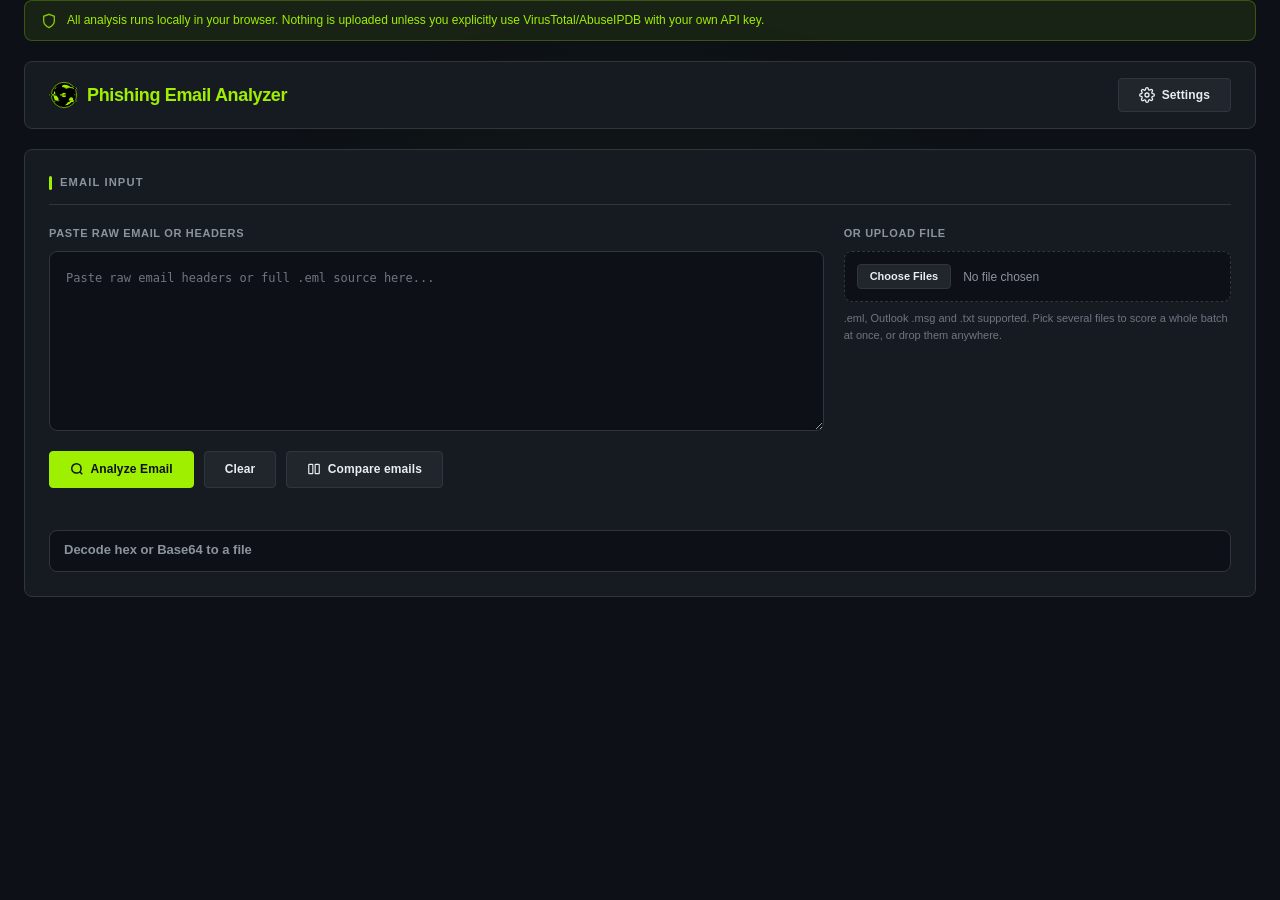
==== index.html @ cdaea2c3 "Export STIX 2.1 bundles and MISP events Co-Authored-By: Claude Opus 5.5 <noreply@anthropic.com>" ====
<!doctype html>
<!-- BOoDe -->
<html lang="en">
  <head>
    <meta charset="UTF-8" />
    <meta name="viewport" content="width=device-width, initial-scale=1.0" />
    <meta name="author" content="BOoDe" />
    <title>Phishing Email Analyzer</title>
    <!-- PNG first for browsers without SVG favicon support; SVG wins where supported. -->
    <link rel="icon" href="favicon-32.png" sizes="32x32" type="image/png" />
    <link rel="icon" href="favicon.svg" type="image/svg+xml" />
    <link rel="apple-touch-icon" href="apple-touch-icon.png" />
    <!-- Nothing loads from a third party: the fonts ship with the app, and the
         policy below bans remote script, frames, objects and form posts, so an
         escaping mistake anywhere in the app cannot become code execution.
         connect-src stays open because lookups go to whatever relay the user
         configured; every other fetch target is same-origin. -->
    <meta
      http-equiv="Content-Security-Policy"
      content="default-src 'self'; script-src 'self'; style-src 'self' 'unsafe-inline'; img-src 'self' data:; font-src 'self'; connect-src *; frame-src 'self'; object-src 'none'; base-uri 'none'; form-action 'none'"
    />
    <link rel="stylesheet" href="styles/fonts.css" />
    <link rel="stylesheet" href="styles/main.css" />
  </head>
  <body>
    <div class="app-container">
      <!-- Trust Banner -->
      <div class="trust-banner">
        <svg
          width="16"
          height="16"
          viewBox="0 0 24 24"
          fill="none"
          stroke="currentColor"
          stroke-width="2"
        >
          <path d="M12 22s8-4 8-10V5l-8-3-8 3v7c0 6 8 10 8 10z" />
        </svg>
        <span
          >All analysis runs locally in your browser. Nothing is uploaded unless
          you explicitly use VirusTotal/AbuseIPDB with your own API key.</span
        >
      </div>

      <!-- Header -->
      <header class="app-header">
        <h1><svg class="app-logo" viewBox="-5 -5 110 110" width="30" height="30" aria-hidden="true">
            <!-- favicon.svg inlined so the logo follows the theme colour -->
            <defs>
              <g id="logo-eye">
                <circle cx="50" cy="50" r="48" fill="#000"/>
                <circle cx="50" cy="50" r="46.5" fill="none" stroke="currentColor" stroke-width="2.5"/>
                <g id="logo-t" fill="currentColor">
                  <path d="M50 12A38 38 0 0 1 81 28Q69 22 50 26Z"/>
                  <circle cx="50" cy="19" r="7"/>
                </g>
                <use href="#logo-t" transform="rotate(120 50 50)"/>
                <use href="#logo-t" transform="rotate(240 50 50)"/>
                <circle cx="50" cy="50" r="8" fill="currentColor"/>
              </g>
              <clipPath id="logo-s1"><rect x="-10" y="22" width="120" height="7"/></clipPath>
              <clipPath id="logo-s2"><rect x="-10" y="47" width="120" height="5"/></clipPath>
              <clipPath id="logo-s3"><rect x="-10" y="70" width="120" height="6"/></clipPath>
            </defs>
            <use href="#logo-eye"/>
            <g clip-path="url(#logo-s1)"><use href="#logo-eye" x="7"/></g>
            <g clip-path="url(#logo-s2)"><use href="#logo-eye" x="-6"/></g>
            <g clip-path="url(#logo-s3)"><use href="#logo-eye" x="5"/></g>
          </svg>Phishing Email Analyzer</h1>
        <button id="settings-btn" class="btn btn-secondary" title="Settings" aria-label="Settings">
          <svg
            width="16"
            height="16"
            viewBox="0 0 24 24"
            fill="none"
            stroke="currentColor"
            stroke-width="2"
          >
            <circle cx="12" cy="12" r="3" />
            <path
              d="M19.4 15a1.65 1.65 0 0 0 .33 1.82l.06.06a2 2 0 0 1 0 2.83 2 2 0 0 1-2.83 0l-.06-.06a1.65 1.65 0 0 0-1.82-.33 1.65 1.65 0 0 0-1 1.51V21a2 2 0 0 1-2 2 2 2 0 0 1-2-2v-.09A1.65 1.65 0 0 0 9 19.4a1.65 1.65 0 0 0-1.82.33l-.06.06a2 2 0 0 1-2.83 0 2 2 0 0 1 0-2.83l.06-.06a1.65 1.65 0 0 0 .33-1.82 1.65 1.65 0 0 0-1.51-1H3a2 2 0 0 1-2-2 2 2 0 0 1 2-2h.09A1.65 1.65 0 0 0 4.6 9a1.65 1.65 0 0 0-.33-1.82l-.06-.06a2 2 0 0 1 0-2.83 2 2 0 0 1 2.83 0l.06.06a1.65 1.65 0 0 0 1.82.33H9a1.65 1.65 0 0 0 1-1.51V3a2 2 0 0 1 2-2 2 2 0 0 1 2 2v.09a1.65 1.65 0 0 0 1 1.51 1.65 1.65 0 0 0 1.82-.33l.06-.06a2 2 0 0 1 2.83 0 2 2 0 0 1 0 2.83l-.06.06a1.65 1.65 0 0 0-.33 1.82V9a1.65 1.65 0 0 0 1.51 1H21a2 2 0 0 1 2 2 2 2 0 0 1-2 2h-.09a1.65 1.65 0 0 0-1.51 1z"
            />
          </svg>
          <span class="btn-label">Settings</span>
        </button>
      </header>

      <!-- Input Section -->
      <section id="input-section" class="panel">
        <h2>Email Input</h2>
        <div class="input-methods">
          <div class="input-method">
            <label for="email-input">Paste raw email or headers</label>
            <textarea
              id="email-input"
              placeholder="Paste raw email headers or full .eml source here..."
            ></textarea>
          </div>
          <div class="input-method">
            <label for="file-upload">Or upload file</label>
            <input type="file" id="file-upload" accept=".eml,.txt,.msg" multiple />
            <small class="file-hint"
              >.eml, Outlook .msg and .txt supported. Pick several files to
              score a whole batch at once, or drop them anywhere.</small
            >
          </div>
        </div>
        <div class="input-actions">
          <button id="analyze-btn" class="btn btn-primary">
            <svg width="14" height="14" viewBox="0 0 24 24" fill="none" stroke="currentColor" stroke-width="2.5">
              <circle cx="11" cy="11" r="8"/><line x1="21" y1="21" x2="16.65" y2="16.65"/>
            </svg>
            Analyze Email
          </button>
          <button id="clear-btn" class="btn btn-secondary">Clear</button>
          <a class="btn btn-secondary btn-compare" href="compare.html" title="Put several messages side by side and see what they share">
            <svg width="14" height="14" viewBox="0 0 24 24" fill="none" stroke="currentColor" stroke-width="2" aria-hidden="true">
              <rect x="3" y="4" width="7" height="16" rx="1" /><rect x="14" y="4" width="7" height="16" rx="1" />
            </svg>
            Compare emails
          </a>
        </div>
        <div id="input-status" class="status-message"></div>

        <!-- CyberChef-style: hex or Base64 back into a file. Folded away so the
             main flow stays clean. -->
        <details class="decode-file">
          <summary>Decode hex or Base64 to a file</summary>
          <div class="decode-file-body">
            <label for="decode-input">Paste hex (<code>4d 5a 90 00</code>, <code>0x4d,0x5a</code>, <code>\x4d\x5a</code>, a hexdump) or Base64 (with or without line breaks, base64url, <code>data:</code> URIs)</label>
            <textarea id="decode-input" spellcheck="false" placeholder="4d 5a 90 00 03 00 00 00 …   or   TVqQAAMAAAAEAAAA…"></textarea>
            <div class="decode-file-row">
              <label>Read as
                <select id="decode-mode">
                  <option value="auto">Auto-detect</option>
                  <option value="hex">Hex</option>
                  <option value="base64">Base64</option>
                </select>
              </label>
              <label>File name
                <input type="text" id="decode-name" placeholder="decoded.bin" />
              </label>
              <button class="btn btn-primary" type="button" data-act="decode-file">Decode</button>
            </div>
            <div id="decode-output"></div>
          </div>
        </details>
      </section>

      <!-- Export: sits directly above the results it exports -->
      <section id="export-section" class="export-bar hidden" aria-label="Export report">
        <div class="export-info">
          <svg width="18" height="18" viewBox="0 0 24 24" fill="none" stroke="currentColor" stroke-width="2" aria-hidden="true"><path d="M21 15v4a2 2 0 0 1-2 2H5a2 2 0 0 1-2-2v-4"/><polyline points="7 10 12 15 17 10"/><line x1="12" y1="15" x2="12" y2="3"/></svg>
          <div>
            <div class="export-title">Export IOC report</div>
            <div class="export-subtitle">Reports defanged · STIX/MISP carry live values for import · generated locally</div>
          </div>
        </div>
        <div class="export-controls">
          <fieldset class="export-formats">
            <legend class="visually-hidden">Formats</legend>
            <label class="export-chip"><input type="checkbox" id="export-html" checked /><span>HTML report</span><small>.html</small></label>
            <label class="export-chip"><input type="checkbox" id="export-csv" checked /><span>CSV</span><small>.csv</small></label>
            <label class="export-chip"><input type="checkbox" id="export-json" /><span>JSON</span><small>.json</small></label>
            <label class="export-chip" title="STIX 2.1 bundle for threat-intel platforms — live (not defanged) values"><input type="checkbox" id="export-stix" /><span>STIX 2.1</span><small>.json</small></label>
            <label class="export-chip" title="MISP event for import — live (not defanged) values, unpublished, your organisation only"><input type="checkbox" id="export-misp" /><span>MISP</span><small>.json</small></label>
          </fieldset>
          <label class="export-raw" title="Adds an indicator_raw column with the original, live values — for importing into tooling"><input type="checkbox" id="export-raw" /> Raw values column in CSV</label>
          <div class="export-actions">
            <button class="btn btn-secondary" type="button" data-act="copy-iocs" data-raw="0">Copy IOCs</button>
            <button class="btn btn-secondary" type="button" data-act="copy-iocs" data-raw="1" title="Live values, for tooling">Copy raw</button>
            <button id="export-download" class="btn btn-primary" type="button">Download</button>
          </div>
        </div>
        <div id="export-status" class="export-status" role="status" aria-live="polite"></div>
      </section>

      <!-- Batch results: shown when several files are analyzed at once -->
      <section id="batch-section" class="panel hidden">
        <h2>Batch results <a class="panel-link" href="compare.html">compare these side by side →</a></h2>
        <div id="batch-content"></div>
      </section>

      <!-- Quick Summary -->
      <section id="summary-section" class="panel hidden">
        <h2>Quick Summary</h2>
        <div id="summary-content"></div>
      </section>

      <!-- Verdict -->
      <section id="verdict-section" class="panel hidden">
        <h2>Analysis Result</h2>
        <div id="verdict-content"></div>
      </section>

      <!-- Authentication -->
      <section id="auth-section" class="panel hidden">
        <h2>Email Authentication</h2>
        <div id="auth-content"></div>
      </section>

      <!-- IOCs -->
      <section id="ioc-section" class="panel hidden">
        <h2>Indicators of Compromise</h2>
        <div id="ioc-content"></div>
      </section>

      <!-- Body & Language -->
      <section id="body-section" class="panel hidden">
        <h2>Body &amp; Language Analysis</h2>
        <div id="body-content"></div>
      </section>

      <!-- Headers -->
      <section id="headers-section" class="panel hidden">
        <h2>Email Headers</h2>
        <div id="headers-content"></div>
      </section>

      <!-- Settings Modal -->
      <div id="settings-modal" class="modal hidden">
        <div class="modal-content">
          <div class="modal-header">
            <h2>Settings</h2>
            <button id="close-settings" class="btn-close">&times;</button>
          </div>
          <div class="modal-body">
            <p class="settings-note">
              API keys are stored in this browser only. They are sent only to
              VirusTotal/AbuseIPDB when you click a lookup button.
            </p>

            <!-- Filled in by main.js: states plainly whether lookups can work
                 from wherever this page is currently being served. -->
            <div id="api-availability" class="api-notice"></div>

            <div class="setting-field">
              <label for="virustotal-key">VirusTotal API Key</label>
              <input
                type="password"
                id="virustotal-key"
                placeholder="Enter your VirusTotal API key"
              />
              <small>Used for URL, domain, IP, and file hash lookups</small>
            </div>

            <div class="setting-field">
              <label for="abuseipdb-key">AbuseIPDB API Key</label>
              <input
                type="password"
                id="abuseipdb-key"
                placeholder="Enter your AbuseIPDB API key"
              />
              <small>Used for IP address reputation lookups</small>
            </div>

            <div class="setting-field">
              <label class="setting-check">
                <input type="checkbox" id="remember-keys" checked />
                <span>Remember my keys in this browser</span>
              </label>
              <small>
                Unchecked, the keys stay in memory only and are gone when you
                close the tab — nothing is written to this browser's storage.
              </small>
            </div>

            <div class="setting-field" id="proxy-field">
              <label for="cors-proxy-url">CORS Proxy URL (optional)</label>
              <input
                type="text"
                id="cors-proxy-url"
                placeholder="https://your-worker.workers.dev?url="
              />
              <small>
                Required for GitHub Pages deployments. See
                <a href="https://github.com/boode-hub/Phishing-Analyzer/blob/master/cors-worker.js" target="_blank">cors-worker.js</a>
                for setup.
              </small>
            </div>

            <div class="setting-field">
              <label for="own-domains">Your organization's domains <span class="optional">(optional)</span></label>
              <textarea id="own-domains" rows="3" spellcheck="false" placeholder="yourcompany.com&#10;yourcompany.co.uk"></textarea>
              <small>
                One per line or comma-separated, as many as you need. Lookalikes of
                these (yourc0mpany.com, yourcompany-payroll.com, yourcompany.co) are
                then flagged like a brand impersonation. Leave empty to turn it off.
                Stored in this browser only.
              </small>
            </div>

            <div class="setting-field">
              <label for="accent-color">Theme colour</label>
              <div class="theme-row">
                <input type="color" id="accent-color" value="#9fef00" />
                <code id="accent-value">#9fef00</code>
                <button id="reset-accent" class="btn btn-secondary" type="button">Reset</button>
              </div>
              <small>Changes the green accent only. Applied instantly and saved in this browser.</small>
            </div>

            <div class="setting-actions">
              <button id="save-settings" class="btn btn-primary">
                Save Settings
              </button>
              <button id="clear-keys" class="btn btn-danger">
                Clear Saved Keys
              </button>
            </div>
          </div>
        </div>
      </div>
    </div>

    <script type="module" src="scripts/main.js"></script>
  </body>
</html>
---- styles/main.css ----
/* ============================================
   Phishing Email Analyzer — HackTheBox Theme
   ============================================ */

/* ===== DESIGN TOKENS ===== */
:root {
  /* Backgrounds — HTB layered system */
  --bg-deep: #0d1117;
  --bg-base: #161b22;
  --bg-elevated: #21262d;
  --bg-surface: #30363d;
  --bg-overlay: rgba(13, 17, 23, 0.85);

  /* Accent — HTB brand green */
  --accent: #9fef00;
  --accent-hover: #b3ff33;
  --accent-dim: #6b9e00;
  --accent-bg: rgba(159, 239, 0, 0.08);
  --accent-border: rgba(159, 239, 0, 0.25);
  --accent-glow: rgba(159, 239, 0, 0.15);

  /* Semantic colors */
  --green: #9fef00;
  --green-bg: rgba(159, 239, 0, 0.08);
  --green-border: rgba(159, 239, 0, 0.25);
  --red: #ff7b72;
  --red-bg: rgba(255, 123, 114, 0.08);
  --red-border: rgba(255, 123, 114, 0.25);
  --yellow: #d29922;
  --yellow-bg: rgba(210, 153, 34, 0.08);
  --yellow-border: rgba(210, 153, 34, 0.25);
  --blue: #58a6ff;
  --blue-bg: rgba(88, 166, 255, 0.08);
  --blue-border: rgba(88, 166, 255, 0.25);
  --purple: #bc8cff;
  --purple-bg: rgba(188, 140, 255, 0.08);
  --purple-border: rgba(188, 140, 255, 0.25);

  /* Text */
  --text: #e6edf3;
  --text-secondary: #8b949e;
  --text-muted: #6e7681;

  /* Borders */
  --border: #30363d;
  --border-light: #21262d;
  --border-hover: #9fef00;

  /* Spacing */
  --radius-sm: 4px;
  --radius-md: 6px;
  --radius-lg: 8px;
  --radius-xl: 12px;
  --radius-full: 9999px;

  /* Transitions */
  --transition: 0.15s ease-in-out;
  --transition-slow: 0.25s ease-in-out;
}

/* ===== RESET ===== */
*,
*::before,
*::after {
  box-sizing: border-box;
  margin: 0;
  padding: 0;
}

html {
  scroll-behavior: smooth;
  -webkit-font-smoothing: antialiased;
  -moz-osx-font-smoothing: grayscale;
}

body {
  font-family: "Inter", -apple-system, BlinkMacSystemFont, "Segoe UI", sans-serif;
  font-size: 13px;
  line-height: 1.6;
  color: var(--text);
  background: var(--bg-deep);
  min-height: 100vh;
  overflow-x: hidden;
}

/* ===== SCROLLBAR ===== */
::-webkit-scrollbar {
  width: 6px;
  height: 6px;
}
::-webkit-scrollbar-track {
  background: var(--bg-base);
}
::-webkit-scrollbar-thumb {
  background: var(--border);
  border-radius: 3px;
}
::-webkit-scrollbar-thumb:hover {
  background: var(--text-muted);
}

/* ===== SELECTION ===== */
::selection {
  background: var(--accent-bg);
  color: var(--accent);
}

/* ===== APP CONTAINER ===== */
.app-container {
  max-width: 1280px;
  margin: 0 auto;
  padding: 0 1.5rem 3rem;
  position: relative;
}

/* Subtle radial glow at top */
.app-container::before {
  content: "";
  position: fixed;
  top: 0;
  left: 50%;
  transform: translateX(-50%);
  /* Capped to the viewport: a fixed 800px element widened the page on phones,
     where body's overflow-x:hidden does not stop the viewport scrolling. */
  width: min(800px, 100vw);
  height: 400px;
  background: radial-gradient(ellipse at center, color-mix(in srgb, var(--accent) 3%, transparent) 0%, transparent 70%);
  pointer-events: none;
  z-index: 0;
}

/* ===== TRUST BANNER ===== */
.trust-banner {
  display: flex;
  align-items: center;
  gap: 0.625rem;
  padding: 0.625rem 1rem;
  background: var(--accent-bg);
  border: 1px solid var(--accent-border);
  border-radius: var(--radius-lg);
  color: var(--accent);
  font-size: 12px;
  font-weight: 500;
  margin-bottom: 1.25rem;
  position: relative;
  z-index: 1;
}
.trust-banner svg {
  flex-shrink: 0;
  opacity: 0.8;
}

/* ===== HEADER ===== */
.app-header {
  display: flex;
  justify-content: space-between;
  align-items: center;
  padding: 1rem 1.5rem;
  background: var(--bg-base);
  border: 1px solid var(--border);
  border-radius: var(--radius-lg);
  margin-bottom: 1.25rem;
  position: relative;
  z-index: 1;
}
.app-header h1 {
  font-size: 1.125rem;
  font-weight: 700;
  color: var(--accent);
  letter-spacing: -0.02em;
  display: flex;
  align-items: center;
  gap: 0.5rem;
}
/* The logo takes the place of the old ">" prompt mark. */
.app-logo {
  color: var(--accent);
  width: 30px;
  height: 30px;
  flex-shrink: 0;
  /* One turn every 14 seconds: noticeable if you watch it, invisible if
     you are reading a verdict next to it. */
  animation: logo-spin 14s linear infinite;
}
@keyframes logo-spin {
  to {
    transform: rotate(360deg);
  }
}
/* Anyone who has asked their system for less motion gets a still mark. */
@media (prefers-reduced-motion: reduce) {
  .app-logo {
    animation: none;
  }
}

/* ===== PANELS ===== */
.panel {
  background: var(--bg-base);
  border: 1px solid var(--border);
  border-radius: var(--radius-lg);
  padding: 1.5rem;
  margin-bottom: 1rem;
  position: relative;
  z-index: 1;
  transition: border-color var(--transition);
}
.panel:hover {
  border-color: var(--border-hover);
  box-shadow: 0 0 20px var(--accent-glow);
}
.panel h2 {
  font-size: 0.7rem;
  font-weight: 600;
  text-transform: uppercase;
  letter-spacing: 0.1em;
  color: var(--text-secondary);
  margin-bottom: 1.25rem;
  padding-bottom: 0.75rem;
  border-bottom: 1px solid var(--border);
  display: flex;
  align-items: center;
  gap: 0.5rem;
}
.panel h2::before {
  content: "";
  width: 3px;
  height: 14px;
  background: var(--accent);
  border-radius: 2px;
}

/* ===== INPUT SECTION ===== */
.input-methods {
  display: grid;
  grid-template-columns: 2fr 1fr;
  gap: 1.25rem;
  margin-bottom: 1.25rem;
}
.input-method {
  display: flex;
  flex-direction: column;
}
.input-method label {
  font-weight: 600;
  margin-bottom: 0.5rem;
  color: var(--text-secondary);
  font-size: 11px;
  text-transform: uppercase;
  letter-spacing: 0.06em;
}

/* Terminal-style textarea */
textarea {
  width: 100%;
  min-height: 180px;
  padding: 1rem;
  background: var(--bg-deep);
  border: 1px solid var(--border);
  border-radius: var(--radius-lg);
  color: var(--accent);
  font-family: "JetBrains Mono", "Roboto Mono", "Fira Code", monospace;
  font-size: 12px;
  line-height: 1.7;
  resize: vertical;
  transition: all var(--transition);
  caret-color: var(--accent);
}
textarea::placeholder {
  color: var(--text-muted);
}
textarea:focus {
  outline: none;
  border-color: var(--accent);
  box-shadow: 0 0 0 3px var(--accent-glow), 0 0 20px var(--accent-glow);
}

/* File upload */
input[type="file"] {
  padding: 0.75rem;
  background: var(--bg-deep);
  border: 1px dashed var(--border);
  border-radius: var(--radius-lg);
  color: var(--text-secondary);
  width: 100%;
  font-size: 12px;
  cursor: pointer;
  transition: all var(--transition);
}
input[type="file"]:hover {
  border-color: var(--accent);
  border-style: solid;
}
input[type="file"]::file-selector-button {
  background: var(--bg-elevated);
  color: var(--text);
  border: 1px solid var(--border);
  border-radius: var(--radius-sm);
  padding: 0.35rem 0.75rem;
  font-size: 11px;
  font-weight: 600;
  cursor: pointer;
  margin-right: 0.75rem;
  transition: all var(--transition);
}
input[type="file"]::file-selector-button:hover {
  background: var(--border);
}
.file-hint {
  color: var(--text-muted);
  font-size: 11px;
  margin-top: 0.5rem;
}

/* Input actions */
.input-actions {
  display: flex;
  gap: 0.625rem;
  margin-bottom: 0.5rem;
}

/* ===== BUTTONS ===== */
.btn {
  padding: 0.5rem 1.25rem;
  border-radius: var(--radius-sm);
  font-size: 12px;
  font-weight: 600;
  cursor: pointer;
  border: 1px solid transparent;
  transition: all var(--transition);
  display: inline-flex;
  align-items: center;
  gap: 0.4rem;
  font-family: "Inter", sans-serif;
  letter-spacing: 0.01em;
}
.btn-primary {
  background: var(--accent);
  color: var(--accent-contrast, #0d1117);
  border-color: var(--accent);
}
.btn-primary:hover {
  background: var(--accent-hover);
  border-color: var(--accent-hover);
  box-shadow: 0 0 15px var(--accent-glow);
}
.btn-primary:active {
  transform: scale(0.98);
}
.btn-secondary {
  background: var(--bg-elevated);
  color: var(--text);
  border-color: var(--border);
}
.btn-secondary:hover {
  background: var(--bg-surface);
  border-color: var(--text-muted);
}
.btn-danger {
  background: var(--red-bg);
  color: var(--red);
  border-color: var(--red-border);
}
.btn-danger:hover {
  background: rgba(255, 123, 114, 0.15);
  border-color: var(--red);
}
.btn-sm {
  padding: 0.25rem 0.625rem;
  font-size: 11px;
  background: var(--bg-elevated);
  border: 1px solid var(--border);
  color: var(--text-secondary);
  border-radius: var(--radius-sm);
  cursor: pointer;
  transition: all var(--transition);
  font-family: "Inter", sans-serif;
}
.btn-sm:hover {
  background: var(--bg-surface);
  color: var(--text);
  border-color: var(--text-muted);
}
.btn-close {
  background: none;
  border: none;
  font-size: 1.5rem;
  color: var(--text-muted);
  cursor: pointer;
  transition: color var(--transition);
  line-height: 1;
}
.btn-close:hover {
  color: var(--text);
}

/* ===== STATUS MESSAGES ===== */
.status-message {
  padding: 0.5rem 0.875rem;
  border-radius: var(--radius-md);
  font-size: 12px;
  font-weight: 500;
  margin-top: 0.5rem;
  border: 1px solid transparent;
}
.status-message.error {
  background: var(--red-bg);
  color: var(--red);
  border-color: var(--red-border);
}
.status-message.success {
  background: var(--green-bg);
  color: var(--green);
  border-color: var(--green-border);
}
.status-message.info {
  background: var(--blue-bg);
  color: var(--blue);
  border-color: var(--blue-border);
}

/* ===== SUMMARY GRID ===== */
.summary-top-row {
  display: grid;
  grid-template-columns: 1fr 1fr;
  gap: 1rem;
  margin-bottom: 1rem;
}
/* Grid children default to min-width:auto, so one wide child widens its whole
   track past the viewport. */
.summary-top-row > *,
.summary-bottom-row > * {
  min-width: 0;
}

/* ===== VERDICT STRIP (top of summary) ===== */
.summary-verdict {
  border: 1px solid var(--border);
  border-left-width: 4px;
  border-radius: var(--radius-lg);
  padding: 0.875rem 1.25rem;
  margin-bottom: 1rem;
  display: grid;
  grid-template-columns: auto 1fr;
  gap: 0.25rem 1.5rem;
  align-items: center;
}
.summary-verdict.tier-high { background: var(--red-bg); border-color: var(--red-border); border-left-color: var(--red); }
.summary-verdict.tier-medium { background: var(--yellow-bg); border-color: var(--yellow-border); border-left-color: var(--yellow); }
.summary-verdict.tier-low { background: var(--green-bg); border-color: var(--green-border); border-left-color: var(--green); }
.summary-verdict-main {
  display: flex;
  flex-direction: column;
  line-height: 1.15;
}
.summary-verdict-tier {
  font-size: 1.35rem;
  font-weight: 800;
  letter-spacing: -0.02em;
}
.tier-high .summary-verdict-tier { color: var(--red); }
.tier-medium .summary-verdict-tier { color: var(--yellow); }
.tier-low .summary-verdict-tier { color: var(--green); }
.summary-verdict-score {
  font-family: "JetBrains Mono", monospace;
  font-size: 12px;
  color: var(--text-secondary);
}
.summary-verdict-reasons {
  list-style: none;
  font-size: 12px;
  color: var(--text);
}
.summary-verdict-reasons li::before {
  content: "›";
  color: var(--text-muted);
  margin-right: 0.5rem;
}
.summary-caveat,
.verdict-caveat {
  grid-column: 1 / -1;
  font-size: 12px;
  color: var(--yellow);
  margin-top: 0.375rem;
}
.verdict-caveat {
  max-width: 640px;
  margin: 0.5rem auto 0;
}
.summary-bottom-row {
  display: grid;
  grid-template-columns: repeat(3, 1fr);
  gap: 1rem;
}

/* Auth card in summary */
.summary-auth-card {
  background: var(--bg-elevated);
  border: 1px solid var(--border);
  border-radius: var(--radius-lg);
  padding: 1rem 1.25rem;
  transition: all var(--transition);
}
.summary-auth-card:hover {
  border-color: var(--accent-border);
}
.auth-card-header {
  display: flex;
  align-items: center;
  gap: 0.5rem;
  margin-bottom: 0.75rem;
  color: var(--text-secondary);
  font-size: 0.7rem;
  font-weight: 600;
  text-transform: uppercase;
  letter-spacing: 0.08em;
}
.auth-card-header svg {
  color: var(--accent);
  opacity: 0.7;
}

/* Auth badge pills */
.auth-badges-row {
  display: flex;
  gap: 0.5rem;
  flex-wrap: wrap;
}
.auth-badge-pill {
  display: inline-flex;
  align-items: center;
  gap: 0.3rem;
  padding: 0.35rem 0.75rem;
  border-radius: var(--radius-full, 20px);
  font-size: 11px;
  font-weight: 700;
  font-family: "JetBrains Mono", monospace;
  letter-spacing: 0.03em;
  text-transform: uppercase;
  border: 1px solid transparent;
}
.auth-badge-pill.pass {
  background: var(--green-bg);
  color: var(--green);
  border-color: var(--green-border);
}
.auth-badge-pill.fail {
  background: var(--red-bg);
  color: var(--red);
  border-color: var(--red-border);
}
.auth-badge-pill.softfail {
  background: var(--yellow-bg);
  color: var(--yellow);
  border-color: var(--yellow-border);
}
.auth-badge-pill.none {
  background: var(--blue-bg);
  color: var(--blue);
  border-color: var(--blue-border);
}
.auth-badge-pill.unknown {
  background: var(--bg-surface);
  color: var(--text-muted);
  border-color: var(--border);
}

/* IOC count card in summary */
.summary-ioc-card {
  background: var(--bg-elevated);
  border: 1px solid var(--border);
  border-radius: var(--radius-lg);
  padding: 1rem 1.25rem;
  transition: all var(--transition);
}
.summary-ioc-card:hover {
  border-color: var(--accent-border);
}
.ioc-card-header {
  display: flex;
  align-items: center;
  gap: 0.5rem;
  margin-bottom: 0.75rem;
  color: var(--text-secondary);
  font-size: 0.7rem;
  font-weight: 600;
  text-transform: uppercase;
  letter-spacing: 0.08em;
}
.ioc-card-header svg {
  color: var(--accent);
  opacity: 0.7;
}
/* Counters share the row evenly instead of wrapping onto a second line, which
   made this card twice the height of the Authentication card beside it. */
.ioc-count-grid {
  display: flex;
  gap: 0.5rem;
}
.ioc-count-item {
  flex: 1 1 0;
  min-width: 0;
  display: flex;
  flex-direction: column;
  align-items: center;
  padding: 0.5rem 0.25rem;
  background: var(--bg-surface);
  border-radius: var(--radius-md);
  border: 1px solid var(--border);
}
.ioc-count-item.high {
  border-color: var(--red-border);
  background: var(--red-bg);
}
.ioc-count-num {
  font-size: 1.25rem;
  font-weight: 800;
  font-family: "JetBrains Mono", monospace;
  color: var(--text);
  line-height: 1;
}
.ioc-count-item.high .ioc-count-num {
  color: var(--red);
}
.ioc-count-label {
  font-size: 10px;
  color: var(--text-muted);
  text-transform: uppercase;
  letter-spacing: 0.05em;
  margin-top: 0.2rem;
}

.summary-grid {
  display: grid;
  grid-template-columns: repeat(auto-fill, minmax(280px, 1fr));
  gap: 1rem;
}
.summary-card {
  background: var(--bg-elevated);
  border: 1px solid var(--border);
  border-radius: var(--radius-lg);
  padding: 1rem;
  transition: all var(--transition);
}
.summary-card:hover {
  border-color: var(--accent-border);
}
.summary-card.risk-border-high {
  border-left: 3px solid var(--red);
}
.summary-card.risk-border-medium {
  border-left: 3px solid var(--yellow);
}
.summary-card.risk-border-low {
  border-left: 3px solid var(--green);
}
.summary-card.risk-border-neutral {
  border-left: 3px solid var(--text-muted);
}
.summary-card .card-header {
  display: flex;
  align-items: center;
  gap: 0.5rem;
  margin-bottom: 0.75rem;
  padding-bottom: 0.5rem;
  border-bottom: 1px solid var(--border);
}
.summary-card .card-header svg {
  color: var(--accent);
  opacity: 0.7;
}
.summary-card .card-header h3 {
  font-size: 0.7rem;
  font-weight: 600;
  color: var(--text-secondary);
  text-transform: uppercase;
  letter-spacing: 0.06em;
}
.summary-row {
  display: flex;
  justify-content: space-between;
  align-items: center;
  padding: 0.35rem 0;
  gap: 0.5rem;
}
.summary-row .label {
  color: var(--text-muted);
  font-size: 12px;
}
.summary-row .value {
  font-size: 12px;
  color: var(--text);
  text-align: right;
  /* Break long unbroken tokens only when they must; break-all split ordinary
     words mid-word ("Differs from From d/omain"). */
  overflow-wrap: anywhere;
  min-width: 0;
}
.summary-row .value.mono {
  font-family: "JetBrains Mono", "Roboto Mono", monospace;
}
.summary-row .value.verified {
  color: var(--green);
}
.summary-row .value.suspicious {
  color: var(--yellow);
}
.summary-row .value.malicious {
  color: var(--red);
  font-weight: 600;
}

/* ===== VERDICT ===== */
.verdict-box {
  padding: 2rem;
  border-radius: var(--radius-lg);
  text-align: center;
  margin-bottom: 1.25rem;
  border: 1px solid transparent;
}
.verdict-box.tier-high {
  background: var(--red-bg);
  border-color: var(--red-border);
}
.verdict-box.tier-medium {
  background: var(--yellow-bg);
  border-color: var(--yellow-border);
}
.verdict-box.tier-low {
  background: var(--green-bg);
  border-color: var(--green-border);
}
.verdict-tier {
  font-size: 1.75rem;
  font-weight: 800;
  margin-bottom: 0.5rem;
  letter-spacing: -0.02em;
}
.tier-high .verdict-tier {
  color: var(--red);
}
.tier-medium .verdict-tier {
  color: var(--yellow);
}
.tier-low .verdict-tier {
  color: var(--green);
}
.verdict-score {
  font-size: 1rem;
  color: var(--text-secondary);
  margin-bottom: 1rem;
  font-family: "JetBrains Mono", monospace;
}
/* Score breakdown: one column per category, bar above its own reasons */
.score-breakdown {
  display: grid;
  grid-template-columns: repeat(3, 1fr);
  gap: 1.25rem;
}
.score-item {
  display: flex;
  flex-direction: column;
  gap: 0.5rem;
  min-width: 0;
}
.score-head {
  display: flex;
  justify-content: space-between;
  align-items: baseline;
}
.score-reasons {
  list-style: none;
  display: flex;
  flex-direction: column;
  gap: 0.35rem;
  font-size: 12px;
  color: var(--text);
}
.score-reasons li {
  padding-left: 0.875rem;
  position: relative;
  overflow-wrap: anywhere;
}
.score-reasons li::before {
  content: "";
  position: absolute;
  left: 0;
  top: 0.55em;
  width: 5px;
  height: 5px;
  border-radius: 50%;
  background: var(--text-muted);
}
.score-reasons li.none {
  color: var(--text-muted);
}
.score-reasons li.none::before {
  display: none;
}
.score-label {
  font-size: 10px;
  color: var(--text-muted);
  text-transform: uppercase;
  letter-spacing: 0.08em;
  font-weight: 600;
}
.score-bar {
  height: 6px;
  background: var(--bg-deep);
  border-radius: 3px;
  overflow: hidden;
}
.score-fill {
  height: 100%;
  background: var(--accent);
  border-radius: 3px;
  transition: width 0.4s ease;
}
/* Coloured by severity: in this design green means "pass", so a full green
   risk bar read as reassurance. */
.score-fill.high { background: var(--red); }
.score-fill.medium { background: var(--yellow); }
.score-fill.low { background: var(--green); }
.score-value {
  font-size: 12px;
  color: var(--text-secondary);
  font-family: "JetBrains Mono", monospace;
}

/* ===== AUTHENTICATION ===== */
.auth-mechanisms {
  display: grid;
  grid-template-columns: repeat(3, 1fr);
  gap: 0.75rem;
  margin-bottom: 1.25rem;
}
.auth-mech {
  padding: 1rem;
  border-radius: var(--radius-lg);
  border: 1px solid var(--border);
  background: var(--bg-elevated);
  transition: all var(--transition);
}
.auth-mech:hover {
  border-color: var(--accent-border);
}
.auth-mech.pass {
  border-left: 3px solid var(--green);
}
.auth-mech.fail {
  border-left: 3px solid var(--red);
}
.auth-mech.softfail {
  border-left: 3px solid var(--yellow);
}
.auth-mech.none {
  border-left: 3px solid var(--blue);
}
.auth-mech .mech-name {
  font-size: 11px;
  font-weight: 600;
  text-transform: uppercase;
  letter-spacing: 0.06em;
  color: var(--text-secondary);
  margin-bottom: 0.35rem;
}
.auth-mech .mech-status {
  font-size: 1rem;
  font-weight: 700;
  font-family: "JetBrains Mono", monospace;
}
.auth-mech.pass .mech-status {
  color: var(--green);
}
.auth-mech.fail .mech-status {
  color: var(--red);
}
.auth-mech.softfail .mech-status {
  color: var(--yellow);
}
.auth-mech.none .mech-status {
  color: var(--blue);
}
.auth-mech .mech-details {
  font-size: 11px;
  color: var(--text-muted);
  margin-top: 0.35rem;
  font-family: "JetBrains Mono", monospace;
  word-break: break-all;
}

/* Auth section headings */
.auth-section h3 {
  font-size: 0.7rem;
  font-weight: 600;
  text-transform: uppercase;
  letter-spacing: 0.08em;
  color: var(--text-secondary);
  margin-bottom: 0.75rem;
  display: flex;
  align-items: center;
  gap: 0.5rem;
}
.auth-section h3::before {
  content: "";
  width: 3px;
  height: 12px;
  background: var(--accent);
  border-radius: 2px;
}

/* Alignment table */
.alignment-table {
  width: 100%;
  border-collapse: collapse;
  font-size: 12px;
  margin-bottom: 1.25rem;
}
.alignment-table th {
  text-align: left;
  padding: 0.625rem 0.75rem;
  color: var(--text-muted);
  font-weight: 600;
  text-transform: uppercase;
  font-size: 10px;
  letter-spacing: 0.06em;
  border-bottom: 1px solid var(--border);
  background: var(--bg-elevated);
}
.alignment-table td {
  padding: 0.625rem 0.75rem;
  border-bottom: 1px solid var(--border-light);
  font-family: "JetBrains Mono", monospace;
  font-size: 11px;
}
.alignment-table tr:last-child td {
  border-bottom: none;
}
.alignment-table tr:hover td {
  background: var(--bg-elevated);
}
.alignment-table .verified {
  color: var(--green);
  font-weight: 600;
}
.alignment-table .malicious {
  color: var(--red);
  font-weight: 600;
}

/* Received chain */
.received-chain {
  display: flex;
  flex-direction: column;
  gap: 0.5rem;
}
.received-hop {
  display: flex;
  gap: 0.75rem;
  padding: 0.75rem;
  border: 1px solid var(--border);
  border-radius: var(--radius-lg);
  background: var(--bg-elevated);
  transition: all var(--transition);
}
.received-hop:hover {
  border-color: var(--accent-border);
}
.received-hop.suspicious-hop {
  border-color: var(--red-border);
  background: var(--red-bg);
}
.hop-num {
  width: 28px;
  height: 28px;
  display: flex;
  align-items: center;
  justify-content: center;
  background: var(--bg-surface);
  border-radius: 50%;
  font-size: 11px;
  font-weight: 700;
  color: var(--text-secondary);
  flex-shrink: 0;
  font-family: "JetBrains Mono", monospace;
}
.hop-details {
  flex: 1;
}
.hop-from,
.hop-by,
.hop-ip,
.hop-date {
  font-size: 12px;
  color: var(--text-secondary);
  margin-bottom: 0.15rem;
}
.hop-warning {
  margin-top: 0.25rem;
  color: var(--red);
  font-size: 11px;
  font-weight: 600;
}

/* ===== IOC SECTION ===== */
.ioc-section {
  margin-bottom: 1.5rem;
}
.ioc-section:last-child {
  margin-bottom: 0;
}
.ioc-section h3 {
  font-size: 0.7rem;
  font-weight: 600;
  color: var(--text-secondary);
  text-transform: uppercase;
  letter-spacing: 0.06em;
  margin-bottom: 0.75rem;
  display: flex;
  align-items: center;
  gap: 0.5rem;
}
.ioc-section h3::before {
  content: "";
  width: 3px;
  height: 12px;
  background: var(--accent);
  border-radius: 2px;
}

/* IOC table */
.ioc-table {
  width: 100%;
  border-collapse: collapse;
  font-size: 12px;
}
.ioc-table th {
  text-align: left;
  padding: 0.625rem 0.75rem;
  border-bottom: 1px solid var(--border);
  color: var(--text-muted);
  font-weight: 600;
  text-transform: uppercase;
  font-size: 10px;
  letter-spacing: 0.06em;
  background: var(--bg-elevated);
}
.ioc-table td {
  padding: 0.625rem 0.75rem;
  border-bottom: 1px solid var(--border-light);
  vertical-align: top;
}
.ioc-table tr:last-child td {
  border-bottom: none;
}
.ioc-table tr:hover td {
  background: var(--bg-elevated);
}
.ioc-row {
  transition: background var(--transition);
}
.ioc-row:hover {
  background: var(--bg-elevated);
}
.ioc-value-cell {
  width: 40%;
}
.ioc-risk-cell {
  width: 20%;
}

.ioc-original,
.ioc-defanged {
  display: block;
  font-family: "JetBrains Mono", monospace;
  font-size: 11px;
  word-break: break-all;
  color: var(--text);
}
.ioc-defanged.hidden {
  display: none;
}

/* Risk tags */
.risk-tag {
  display: inline-block;
  padding: 0.15rem 0.5rem;
  border-radius: var(--radius-sm);
  font-size: 10px;
  font-weight: 600;
  text-transform: uppercase;
  letter-spacing: 0.03em;
}
.risk-tag.high {
  background: var(--red-bg);
  color: var(--red);
  border: 1px solid var(--red-border);
}
.risk-tag.medium {
  background: var(--yellow-bg);
  color: var(--yellow);
  border: 1px solid var(--yellow-border);
}
.risk-tag.low {
  background: var(--green-bg);
  color: var(--green);
  border: 1px solid var(--green-border);
}

/* IOC actions */
.ioc-actions {
  display: flex;
  gap: 0.35rem;
  flex-wrap: wrap;
  align-items: center;
}
.ioc-lookup-btns {
  display: flex;
  gap: 0.35rem;
}

/* Prominent IOC lookup buttons */
.btn-ioc-lookup {
  display: inline-flex;
  align-items: center;
  gap: 0.3rem;
  padding: 0.3rem 0.625rem;
  font-size: 11px;
  font-weight: 600;
  border-radius: var(--radius-sm);
  cursor: pointer;
  transition: all var(--transition);
  font-family: "Inter", sans-serif;
  border: 1px solid transparent;
  white-space: nowrap;
}
.btn-ioc-lookup svg {
  flex-shrink: 0;
}

/* VT button — blue */
.btn-ioc-lookup.btn-vt {
  background: var(--blue-bg);
  border-color: var(--blue-border);
  color: var(--blue);
}
.btn-ioc-lookup.btn-vt:hover {
  background: rgba(88, 166, 255, 0.2);
  border-color: var(--blue);
  box-shadow: 0 0 10px rgba(88, 166, 255, 0.15);
}

/* AbuseIPDB button — purple */
.btn-ioc-lookup.btn-abuse {
  background: var(--purple-bg);
  border-color: var(--purple-border);
  color: var(--purple);
}
.btn-ioc-lookup.btn-abuse:hover {
  background: rgba(188, 140, 255, 0.2);
  border-color: var(--purple);
  box-shadow: 0 0 10px rgba(188, 140, 255, 0.15);
}

/* Disabled state */
.btn-ioc-lookup.disabled {
  opacity: 0.4;
  cursor: pointer;
}
.btn-ioc-lookup.disabled:hover {
  opacity: 0.7;
}

/* No API key saved: the button still works, it just opens the vendor's site. */
.btn-ioc-lookup.no-key {
  opacity: 0.65;
  border-style: dashed;
}
.btn-ioc-lookup.no-key:hover {
  opacity: 1;
}

/* Old button styles (kept for compatibility) */
.btn-lookup {
  padding: 0.25rem 0.625rem;
  font-size: 11px;
  background: var(--blue-bg);
  border: 1px solid var(--blue-border);
  color: var(--blue);
  border-radius: var(--radius-sm);
  cursor: pointer;
  transition: all var(--transition);
  font-family: "Inter", sans-serif;
  font-weight: 500;
}
.btn-lookup:hover {
  background: rgba(88, 166, 255, 0.15);
  border-color: var(--blue);
}
.lookup-hint {
  font-size: 10px;
  color: var(--text-muted);
  font-style: italic;
}

/* ===== BODY & LANGUAGE ===== */
.body-tabs {
  display: flex;
  gap: 0;
  margin-bottom: 1rem;
  border-bottom: 1px solid var(--border);
}
.tab-btn {
  padding: 0.5rem 1rem;
  background: none;
  border: none;
  border-bottom: 2px solid transparent;
  color: var(--text-muted);
  font-size: 12px;
  font-weight: 500;
  cursor: pointer;
  transition: all var(--transition);
  font-family: "Inter", sans-serif;
}
.tab-btn:hover {
  color: var(--text);
}
.tab-btn.active {
  color: var(--accent);
  border-bottom-color: var(--accent);
}

.tab-content.hidden {
  display: none;
}

.body-text {
  background: var(--bg-deep);
  border: 1px solid var(--border);
  border-radius: var(--radius-lg);
  padding: 1rem;
  font-family: "JetBrains Mono", monospace;
  font-size: 12px;
  line-height: 1.8;
  color: var(--text);
  white-space: pre-wrap;
  overflow-x: auto;
  max-height: 400px;
  overflow-y: auto;
}

.html-preview {
  width: 100%;
  height: 300px;
  border: 1px solid var(--border);
  border-radius: var(--radius-lg);
  background: #fff;
}

/* Language analysis */
.language-panel {
  margin-top: 1.25rem;
}
.language-panel h3 {
  font-size: 0.7rem;
  font-weight: 600;
  text-transform: uppercase;
  letter-spacing: 0.08em;
  color: var(--text-secondary);
  margin-bottom: 0.75rem;
  display: flex;
  align-items: center;
  gap: 0.5rem;
}
.language-panel h3::before {
  content: "";
  width: 3px;
  height: 12px;
  background: var(--accent);
  border-radius: 2px;
}
.lang-summary {
  color: var(--text-secondary);
  font-size: 12px;
  margin-bottom: 0.75rem;
  padding: 0.5rem 0.75rem;
  background: var(--bg-elevated);
  border-radius: var(--radius-md);
  border-left: 3px solid var(--accent);
}
.lang-categories {
  display: flex;
  flex-wrap: wrap;
  gap: 0.5rem;
  margin-bottom: 1rem;
}
.lang-category {
  padding: 0.5rem 0.75rem;
  border-radius: var(--radius-md);
  border: 1px solid var(--border);
  background: var(--bg-elevated);
  min-width: 120px;
}
.lang-category-header {
  display: flex;
  justify-content: space-between;
  align-items: center;
  margin-bottom: 0.25rem;
}
.lang-cat-name {
  font-size: 11px;
  font-weight: 600;
  text-transform: uppercase;
  color: var(--text-secondary);
}
.lang-cat-count {
  font-size: 14px;
  font-weight: 700;
  font-family: "JetBrains Mono", monospace;
  color: var(--accent);
}
.lang-cat-phrases {
  display: flex;
  flex-wrap: wrap;
  gap: 0.25rem;
}
.lang-phrase {
  font-size: 10px;
  padding: 0.15rem 0.4rem;
  background: var(--bg-surface);
  border-radius: var(--radius-sm);
  color: var(--text-muted);
  font-family: "JetBrains Mono", monospace;
}

/* Language highlights in body text */
mark.lang-highlight {
  padding: 0.1rem 0.25rem;
  border-radius: 2px;
  font-weight: 500;
}
mark.lang-highlight.urgency {
  background: var(--yellow-bg);
  color: var(--yellow);
}
mark.lang-highlight.authority {
  background: var(--red-bg);
  color: var(--red);
}
mark.lang-highlight.financial {
  background: var(--blue-bg);
  color: var(--blue);
}
mark.lang-highlight.bec {
  background: var(--purple-bg);
  color: var(--purple);
}
mark.lang-highlight.credential {
  background: var(--purple-bg);
  color: var(--purple);
}

/* Language flags in verdict */
.lang-flags-section {
  margin-top: 0.75rem;
}
.lang-flags-section h4 {
  font-size: 0.65rem;
  font-weight: 600;
  text-transform: uppercase;
  letter-spacing: 0.08em;
  color: var(--text-secondary);
  margin-bottom: 0.5rem;
}
.lang-flag {
  display: inline-flex;
  align-items: center;
  gap: 0.35rem;
  padding: 0.2rem 0.5rem;
  margin: 0.15rem;
  background: var(--bg-surface);
  border: 1px solid var(--border);
  border-radius: var(--radius-sm);
  font-size: 11px;
}
.lang-flag .flag-name {
  color: var(--text-secondary);
  text-transform: capitalize;
}
.lang-flag .flag-count {
  color: var(--accent);
  font-weight: 700;
  font-family: "JetBrains Mono", monospace;
}

/* Legacy highlight marks */
mark.highlight-urgency {
  background: var(--yellow-bg);
  color: var(--yellow);
  padding: 0.1rem 0.2rem;
  border-radius: 2px;
}
mark.highlight-authority {
  background: var(--red-bg);
  color: var(--red);
  padding: 0.1rem 0.2rem;
  border-radius: 2px;
}
mark.highlight-financial {
  background: var(--blue-bg);
  color: var(--blue);
  padding: 0.1rem 0.2rem;
  border-radius: 2px;
}
mark.highlight-bec {
  background: var(--purple-bg);
  color: var(--purple);
  padding: 0.1rem 0.2rem;
  border-radius: 2px;
}
mark.highlight-credential {
  background: var(--purple-bg);
  color: var(--purple);
  padding: 0.1rem 0.2rem;
  border-radius: 2px;
}

/* ===== HEADERS TABLE ===== */
.headers-table-wrapper {
  position: relative;
}
.headers-table {
  width: 100%;
  border-collapse: collapse;
  font-size: 12px;
}
.headers-table th {
  text-align: left;
  padding: 0.625rem 0.75rem;
  color: var(--text-muted);
  font-weight: 600;
  text-transform: uppercase;
  font-size: 10px;
  letter-spacing: 0.06em;
  border-bottom: 1px solid var(--border);
  background: var(--bg-elevated);
}
.headers-table td {
  padding: 0.625rem 0.75rem;
  border-bottom: 1px solid var(--border-light);
  vertical-align: top;
}
.headers-table tr:last-child td {
  border-bottom: none;
}
.headers-table tr:hover td {
  background: var(--bg-elevated);
}
.headers-table .header-name {
  font-family: "JetBrains Mono", monospace;
  font-size: 11px;
  color: var(--accent);
  white-space: nowrap;
  width: 180px;
  font-weight: 500;
}
.headers-table .header-value {
  font-family: "JetBrains Mono", monospace;
  font-size: 11px;
  color: var(--text);
  word-break: break-all;
}

/* ===== LOOKUP RESULTS ===== */
.lookup-result-row {
  background: var(--bg-base);
}
.lookup-result-row.hidden {
  display: none;
}
.lookup-result-cell {
  padding: 0.75rem 1rem;
  border-top: 1px solid var(--border);
}
.lookup-result-content {
  font-size: 12px;
}
.lookup-loading {
  color: var(--blue);
  font-style: italic;
  display: flex;
  align-items: center;
  gap: 0.5rem;
}
.lookup-loading::before {
  content: "";
  width: 14px;
  height: 14px;
  border: 2px solid var(--border);
  border-top-color: var(--blue);
  border-radius: 50%;
  animation: spin 0.6s linear infinite;
}
@keyframes spin {
  to { transform: rotate(360deg); }
}
.lookup-error {
  color: var(--red);
  font-weight: 500;
}
.lookup-info {
  color: var(--text-secondary);
  font-style: italic;
}
.lookup-result {
  background: var(--bg-elevated);
  border: 1px solid var(--border);
  border-radius: var(--radius-lg);
  padding: 0.875rem;
}
.lookup-header {
  display: flex;
  justify-content: space-between;
  align-items: center;
  margin-bottom: 0.5rem;
  padding-bottom: 0.5rem;
  border-bottom: 1px solid var(--border);
}
.lookup-header strong {
  color: var(--text);
  font-size: 13px;
}
.lookup-reputation {
  font-size: 10px;
  font-weight: 700;
  padding: 0.2rem 0.625rem;
  border-radius: var(--radius-sm);
  text-transform: uppercase;
  letter-spacing: 0.05em;
}
.lookup-reputation.lookup-malicious {
  background: var(--red-bg);
  color: var(--red);
  border: 1px solid var(--red-border);
}
.lookup-reputation.lookup-suspicious {
  background: var(--yellow-bg);
  color: var(--yellow);
  border: 1px solid var(--yellow-border);
}
.lookup-reputation.lookup-clean {
  background: var(--green-bg);
  color: var(--green);
  border: 1px solid var(--green-border);
}
.lookup-stats {
  display: flex;
  flex-wrap: wrap;
  gap: 0.5rem;
  margin-bottom: 0.5rem;
}
.lookup-stats .stat {
  font-size: 11px;
  padding: 0.2rem 0.5rem;
  border-radius: var(--radius-sm);
  background: var(--bg-surface);
  color: var(--text-secondary);
}
.lookup-stats .stat.malicious {
  color: var(--red);
  background: var(--red-bg);
}
.lookup-stats .stat.suspicious {
  color: var(--yellow);
  background: var(--yellow-bg);
}
.lookup-stats .stat.harmless {
  color: var(--green);
  background: var(--green-bg);
}
.lookup-stats .stat.undetected {
  color: var(--text-muted);
}
.lookup-date,
.lookup-domain,
.lookup-usage,
.lookup-rep-score,
.lookup-meta {
  font-size: 11px;
  color: var(--text-muted);
  margin-top: 0.25rem;
  display: flex;
  align-items: center;
  gap: 0.35rem;
}
.lookup-meta::before {
  content: "";
  width: 4px;
  height: 4px;
  background: var(--accent);
  border-radius: 50%;
  flex-shrink: 0;
}

/* Lookup actions row */
.lookup-actions {
  display: flex;
  gap: 0.5rem;
  margin-top: 0.75rem;
  padding-top: 0.75rem;
  border-top: 1px solid var(--border);
  align-items: center;
}

/* Header with actions */
.lookup-header-actions {
  display: flex;
  align-items: center;
  gap: 0.5rem;
}

/* Rescan button */
.btn-rescan {
  display: inline-flex;
  align-items: center;
  gap: 0.3rem;
  padding: 0.3rem 0.75rem;
  font-size: 11px;
  font-weight: 600;
  background: var(--accent-bg);
  border: 1px solid var(--accent-border);
  color: var(--accent);
  border-radius: var(--radius-sm);
  cursor: pointer;
  transition: all var(--transition);
  font-family: "Inter", sans-serif;
}
.btn-rescan:hover {
  background: var(--accent-glow);
  border-color: var(--accent);
  box-shadow: 0 0 10px var(--accent-glow);
}
.btn-rescan:disabled {
  opacity: 0.5;
  cursor: not-allowed;
}
.btn-rescan.rescan-queued {
  background: var(--blue-bg);
  border-color: var(--blue-border);
  color: var(--blue);
}
.btn-rescan.rescan-failed {
  background: var(--red-bg);
  border-color: var(--red-border);
  color: var(--red);
}

/* Open in VT web link */
.btn-vt-web {
  display: inline-flex;
  align-items: center;
  gap: 0.3rem;
  padding: 0.3rem 0.75rem;
  font-size: 11px;
  font-weight: 500;
  color: var(--text-muted);
  text-decoration: none;
  border: 1px solid var(--border);
  border-radius: var(--radius-sm);
  transition: all var(--transition);
}
.btn-vt-web:hover {
  color: var(--text);
  border-color: var(--text-muted);
}

/* ===== SETTINGS MODAL ===== */
.modal {
  position: fixed;
  top: 0;
  left: 0;
  width: 100%;
  height: 100%;
  background: rgba(0, 0, 0, 0.75);
  backdrop-filter: blur(4px);
  display: flex;
  align-items: center;
  justify-content: center;
  z-index: 1000;
}
.modal-content {
  background: var(--bg-base);
  border: 1px solid var(--border);
  border-radius: var(--radius-xl);
  max-width: 500px;
  width: 90%;
  max-height: 90vh;
  overflow-y: auto;
  box-shadow: 0 20px 60px rgba(0, 0, 0, 0.5);
}
.modal-header {
  display: flex;
  justify-content: space-between;
  align-items: center;
  padding: 1.25rem 1.5rem;
  border-bottom: 1px solid var(--border);
}
.modal-header h2 {
  margin: 0;
  font-size: 1rem;
  color: var(--text);
  font-weight: 600;
}
.modal-body {
  padding: 1.5rem;
}
.settings-note {
  padding: 0.625rem 0.875rem;
  background: var(--bg-elevated);
  border-radius: var(--radius-md);
  font-size: 12px;
  color: var(--text-muted);
  margin-bottom: 1.25rem;
  border-left: 3px solid var(--accent);
}
.setting-field {
  margin-bottom: 1.25rem;
}
.setting-field label {
  display: block;
  font-weight: 600;
  margin-bottom: 0.35rem;
  color: var(--text-secondary);
  font-size: 12px;
}
.setting-field input {
  width: 100%;
  padding: 0.5rem 0.75rem;
  background: var(--bg-deep);
  border: 1px solid var(--border);
  border-radius: var(--radius-md);
  color: var(--text);
  font-family: "JetBrains Mono", monospace;
  font-size: 12px;
  transition: all var(--transition);
}
.setting-field input:focus {
  outline: none;
  border-color: var(--accent);
  box-shadow: 0 0 0 3px var(--accent-glow);
}
.setting-check {
  display: flex;
  align-items: center;
  gap: 0.5rem;
  font-weight: 600;
  font-size: 12px;
  color: var(--text-secondary);
  cursor: pointer;
}
.setting-check input {
  width: auto;
  accent-color: var(--accent);
}
.setting-field small {
  display: block;
  margin-top: 0.35rem;
  color: var(--text-muted);
  font-size: 11px;
}
.setting-field small a {
  color: var(--accent);
  text-decoration: none;
}
.setting-field small a:hover {
  text-decoration: underline;
}
.theme-row {
  display: flex;
  align-items: center;
  gap: 0.625rem;
}
.setting-field .theme-row input[type="color"] {
  width: 44px;
  height: 36px;
  padding: 2px;
  cursor: pointer;
  flex-shrink: 0;
}
.theme-row code {
  font-family: "JetBrains Mono", monospace;
  font-size: 12px;
  color: var(--text-secondary);
  min-width: 5.5em;
}
.setting-actions {
  display: flex;
  gap: 0.625rem;
  justify-content: flex-end;
  padding-top: 0.5rem;
}

/* ===== UTILITIES ===== */
.hidden {
  display: none !important;
}

.mono {
  font-family: "JetBrains Mono", "Roboto Mono", monospace;
}

/* ===== RESPONSIVE ===== */
@media (max-width: 768px) {
  .app-container {
    padding: 0 0.75rem 2rem;
  }
  .input-methods {
    grid-template-columns: 1fr;
  }
  .score-breakdown {
    grid-template-columns: 1fr;
  }
  .auth-mechanisms {
    grid-template-columns: 1fr;
  }
  .summary-grid {
    grid-template-columns: 1fr;
  }
  .summary-top-row {
    grid-template-columns: 1fr;
  }
  .summary-bottom-row {
    grid-template-columns: 1fr;
  }
  .summary-verdict {
    grid-template-columns: 1fr;
  }
  .score-breakdown {
    grid-template-columns: 1fr;
  }
  .auth-badges-row {
    gap: 0.35rem;
  }
  .auth-badge-pill {
    font-size: 10px;
    padding: 0.25rem 0.5rem;
  }
  /* On a phone five counters cannot share one row; let them wrap. */
  .ioc-count-grid {
    gap: 0.5rem;
    flex-wrap: wrap;
  }
  .ioc-count-item {
    flex: 1 1 56px;
    padding: 0.4rem 0.5rem;
  }
  .app-header {
    padding: 0.75rem 1rem;
  }
  .panel {
    padding: 1rem;
  }
}

@media (max-width: 480px) {
  body {
    font-size: 12px;
  }
  .app-header h1 {
    font-size: 1rem;
  }
  .verdict-tier {
    font-size: 1.25rem;
  }
}

/* ===== LARGE RESULTS =====
   Long values (200+ character tracking URLs, base64 DKIM signatures) used to
   run off the side of the page: body sets overflow-x:hidden, and no table had
   a scroll container, so the overflow was clipped and unreachable. Each wide
   table now scrolls inside its own box. */
.table-scroll {
  overflow-x: auto;
  max-width: 100%;
  -webkit-overflow-scrolling: touch;
}
.table-scroll > table {
  min-width: 100%;
}
.ioc-table .ioc-value-cell,
.ioc-table td.mono {
  max-width: 520px;
  word-break: break-all;
  overflow-wrap: anywhere;
}
.ioc-table .ioc-actions {
  white-space: nowrap;
}

/* Header dump: collapsed by default, and capped so it cannot push the rest of
   the report off-screen once expanded. */
.headers-details > .headers-summary {
  cursor: pointer;
  padding: 0.625rem 0.75rem;
  color: var(--accent);
  font-size: 12px;
  font-weight: 600;
  border: 1px solid var(--border);
  border-radius: 6px;
  background: var(--bg-elevated);
  user-select: none;
}
.headers-details[open] > .headers-summary {
  margin-bottom: 0.75rem;
}
.headers-scroll {
  max-height: 60vh;
  overflow-y: auto;
}
.headers-table .header-value {
  max-width: 640px;
  overflow-wrap: anywhere;
}

/* "Show all N" control under a truncated IOC table. */
.ioc-more {
  display: flex;
  align-items: center;
  gap: 0.75rem;
  padding: 0.625rem 0;
}
.ioc-more-note {
  color: var(--text-muted);
  font-size: 11px;
}

/* Authentication panel additions */
.auth-source-note,
.align-verdict {
  font-size: 11px;
  margin: 0 0 0.625rem;
  color: var(--text-muted);
}
.align-verdict.verified {
  color: var(--green);
}
.align-verdict.malicious {
  color: #ef4444;
}
.align-note {
  font-size: 10px;
  color: var(--text-muted);
  margin-top: 2px;
  font-weight: 400;
}
.mech-details {
  font-size: 11px;
  color: var(--text);
  margin-top: 4px;
  overflow-wrap: anywhere;
}
.mech-source {
  font-size: 10px;
  color: var(--text-muted);
  margin-top: 3px;
  overflow-wrap: anywhere;
}
.trust-warnings {
  display: flex;
  flex-direction: column;
  gap: 0.375rem;
}
.trust-warning {
  font-size: 11px;
  color: #f59e0b;
  background: rgba(245, 158, 11, 0.08);
  border-left: 3px solid #f59e0b;
  padding: 0.5rem 0.625rem;
  border-radius: 4px;
}
.hop-tag {
  font-size: 9px;
  text-transform: uppercase;
  letter-spacing: 0.06em;
  color: var(--accent);
  border: 1px solid var(--border);
  border-radius: 3px;
  padding: 1px 4px;
}
.muted {
  color: var(--text-muted);
}
.preview-note {
  font-size: 11px;
  color: var(--text-muted);
  margin: 0 0 0.5rem;
}

/* ===== SENDER IP CARD =====
   The originating IP is the analyst's first pivot, so it gets its own
   full-width card with lookup buttons rather than a truncated line in a
   three-across grid. */
/* Background, border and header come from .summary-card, so it matches the
   cards above it instead of sitting on a lighter surface. */
.summary-ip-card {
  margin-top: 1rem;
}
.ip-primary,
.ip-secondary {
  padding: 0.5rem 0;
}
.ip-secondary {
  border-top: 1px solid var(--border-light, #1f1f1f);
  margin-top: 0.5rem;
}
.ip-label {
  font-size: 11px;
  color: var(--text-muted);
  margin-bottom: 0.375rem;
}
.ip-hint {
  opacity: 0.7;
}
.ip-value-row {
  display: flex;
  align-items: center;
  gap: 0.75rem;
  flex-wrap: wrap;
}
.ip-value {
  font-size: 16px;
  font-weight: 600;
  color: var(--text);
  letter-spacing: 0.02em;
}
.ip-actions {
  display: inline-flex;
  gap: 0.375rem;
  flex-wrap: wrap;
}
.ip-host {
  font-size: 11px;
  color: var(--text-muted);
  margin-top: 0.25rem;
  overflow-wrap: anywhere;
}
.ip-warning {
  font-size: 11px;
  color: #ef4444;
  margin-top: 0.375rem;
}
.summary-ip-card .lookup-result-content:empty {
  display: none;
}
.summary-ip-card .lookup-result-content {
  margin-top: 0.75rem;
}

/* ===== FILE HASHES ON ATTACHMENT ROWS ===== */
.ioc-hashes {
  margin-top: 0.5rem;
  display: flex;
  flex-direction: column;
  gap: 2px;
}
.hash-line {
  display: flex;
  gap: 0.5rem;
  align-items: baseline;
  font-size: 10px;
}
.hash-label {
  color: var(--text-muted);
  min-width: 52px;
  text-transform: uppercase;
  letter-spacing: 0.04em;
}
.hash-val {
  color: var(--text);
  overflow-wrap: anywhere;
  font-size: 10px;
}
.att-meta {
  font-size: 10px;
  color: var(--text-muted);
  margin-top: 3px;
}

/* ===== API AVAILABILITY NOTICE ===== */
.api-notice {
  margin-top: 0.75rem;
  padding: 0.625rem 0.75rem;
  border-radius: 6px;
  border-left: 3px solid #f59e0b;
  background: rgba(245, 158, 11, 0.08);
  color: var(--text-secondary, #9ca3af);
  font-size: 11px;
  line-height: 1.5;
}
.api-notice code {
  background: var(--bg-elevated);
  padding: 1px 5px;
  border-radius: 3px;
  color: var(--accent);
  font-family: "JetBrains Mono", monospace;
}
.api-notice.ok {
  border-left-color: var(--green);
  background: var(--green-bg);
}

/* Shown in place of lookup buttons for an address no reputation service can
   answer for (private, reserved, loopback). */
.ip-note {
  font-size: 10px;
  color: var(--text-muted);
  font-style: italic;
  align-self: center;
}
.ip-value.muted {
  font-size: 13px;
  font-weight: 500;
  font-style: italic;
}

/* Explains that the originating IP shown is not the literal first hop, because
   that hop recorded a private address. */
.ip-internal {
  font-size: 11px;
  color: var(--text-muted);
  margin-top: 0.5rem;
  line-height: 1.5;
  padding-left: 0.625rem;
  border-left: 2px solid var(--border);
}

/* ===== SPF: both headers side by side ===== */
.spf-sources {
  display: flex;
  flex-direction: column;
  gap: 0.375rem;
  margin-top: 0.5rem;
}
.spf-src {
  background: var(--bg-elevated);
  border: 1px solid var(--border);
  border-radius: 4px;
  padding: 0.375rem 0.5rem;
}
.spf-src-head {
  display: flex;
  justify-content: space-between;
  gap: 0.5rem;
  font-size: 10px;
}
.spf-src-name {
  color: var(--text-muted);
  text-transform: uppercase;
  letter-spacing: 0.04em;
}
.spf-src-result {
  font-weight: 700;
}
.spf-src-line {
  font-size: 11px;
  color: var(--text);
  overflow-wrap: anywhere;
}
.spf-verdict,
.spf-sender {
  font-size: 11px;
  margin-top: 0.5rem;
  overflow-wrap: anywhere;
}
.spf-verdict.ok { color: var(--green); }
.spf-verdict.bad { color: #f59e0b; font-weight: 600; }

/* ===== Alignment: spelled-out comparison ===== */
.align-compare {
  font-size: 12px;
}
.align-side {
  white-space: nowrap;
}
.align-op {
  display: inline-block;
  margin: 0 0.5rem;
  font-weight: 700;
  color: var(--accent);
}
.align-why {
  font-size: 10px;
  color: var(--text-muted);
  margin-top: 2px;
}
.align-why.warn {
  color: #f59e0b;
}

/* ===== URL DECODERS ===== */
.url-decode {
  margin-top: 0.375rem;
}
.url-decode > summary {
  cursor: pointer;
  font-size: 11px;
  color: var(--text-muted);
  user-select: none;
  list-style-position: inside;
  width: fit-content;
}
.url-decode > summary:hover {
  color: var(--accent);
}
.url-decode.has-encoding > summary {
  color: #f59e0b;
}
.decode-hint {
  margin-left: 0.5rem;
  font-size: 10px;
  padding: 1px 6px;
  border-radius: 3px;
  background: rgba(245, 158, 11, 0.12);
  color: #f59e0b;
}
.decode-body {
  margin-top: 0.5rem;
  padding: 0.625rem;
  border: 1px solid var(--border);
  border-radius: 6px;
  background: var(--bg-deep, #0a0a0a);
}
.decode-buttons {
  display: flex;
  flex-wrap: wrap;
  gap: 0.375rem;
}
.decode-btn {
  font-size: 11px;
  padding: 3px 8px;
  border-radius: 4px;
  border: 1px solid var(--border);
  background: transparent;
  color: var(--text-muted);
  cursor: pointer;
  font-family: inherit;
}
.decode-btn:hover {
  border-color: var(--accent);
  color: var(--text);
}
.decode-btn.applies {
  border-color: color-mix(in srgb, var(--accent) 50%, transparent);
  color: var(--accent);
}
.decode-btn.active {
  background: var(--accent);
  border-color: var(--accent);
  color: var(--accent-contrast, #000);
}
.decode-result {
  margin-top: 0.625rem;
}
.decode-note {
  font-size: 11px;
  color: #f59e0b;
  margin-bottom: 0.375rem;
  overflow-wrap: anywhere;
}
.decode-output {
  margin: 0 0 0.375rem;
  padding: 0.5rem;
  background: var(--bg-elevated);
  border-radius: 4px;
  font-size: 11px;
  white-space: pre-wrap;
  overflow-wrap: anywhere;
  word-break: break-all;
  color: var(--text);
  max-height: 240px;
  overflow-y: auto;
}
.decode-empty {
  font-size: 11px;
  color: var(--text-muted);
}

/* ===== EXPORT BAR ===== */
.export-bar {
  position: relative;
  z-index: 1;
  display: flex;
  flex-wrap: wrap;
  align-items: center;
  justify-content: space-between;
  gap: 0.875rem 1.5rem;
  padding: 0.875rem 1.25rem;
  margin-bottom: 1rem;
  background: var(--bg-base);
  border: 1px solid var(--accent-border);
  border-radius: var(--radius-lg);
  box-shadow: 0 0 0 1px transparent, 0 0 24px var(--accent-glow);
}
.export-info {
  display: flex;
  align-items: center;
  gap: 0.75rem;
  color: var(--accent);
  min-width: 0;
}
.export-title {
  font-size: 13px;
  font-weight: 700;
  color: var(--text);
}
.export-subtitle {
  font-size: 11px;
  color: var(--text-muted);
}
.export-controls {
  display: flex;
  flex-wrap: wrap;
  align-items: center;
  gap: 0.625rem 1rem;
}
.export-formats {
  display: flex;
  /* Three formats no longer fit one phone row. */
  flex-wrap: wrap;
  gap: 0.5rem;
  border: 0;
  padding: 0;
  margin: 0;
}
.export-chip {
  display: inline-flex;
  align-items: center;
  gap: 0.4rem;
  padding: 0.4rem 0.75rem;
  border: 1px solid var(--border);
  border-radius: var(--radius-full);
  background: var(--bg-elevated);
  font-size: 12px;
  font-weight: 600;
  color: var(--text-secondary);
  cursor: pointer;
  user-select: none;
  transition: all var(--transition);
}
.export-chip small {
  font-family: "JetBrains Mono", monospace;
  font-size: 10px;
  font-weight: 400;
  color: var(--text-muted);
}
.export-chip input {
  accent-color: var(--accent);
  margin: 0;
}
.export-chip:has(input:checked) {
  border-color: var(--accent-border);
  background: var(--accent-bg);
  color: var(--accent);
}
.export-chip:has(input:focus-visible) {
  outline: 2px solid var(--accent);
  outline-offset: 2px;
}
.export-raw {
  display: inline-flex;
  align-items: center;
  gap: 0.4rem;
  font-size: 11px;
  color: var(--text-muted);
  cursor: pointer;
}
.export-raw input {
  accent-color: var(--accent);
  margin: 0;
}
.export-raw.disabled {
  opacity: 0.4;
  cursor: not-allowed;
}
.export-actions {
  display: flex;
  gap: 0.5rem;
}
.export-actions .btn:disabled {
  opacity: 0.4;
  cursor: not-allowed;
}
.export-status {
  flex-basis: 100%;
  font-size: 11px;
  min-height: 0;
}
.export-status:empty {
  display: none;
}
.export-status.ok {
  color: var(--accent);
}
.export-status.error {
  color: var(--red);
}
.visually-hidden {
  position: absolute;
  width: 1px;
  height: 1px;
  overflow: hidden;
  clip: rect(0 0 0 0);
  white-space: nowrap;
}
@media (max-width: 768px) {
  .export-controls,
  .export-actions {
    width: 100%;
  }
  .export-actions .btn {
    flex: 1;
    justify-content: center;
  }
}

/* ===== HEADERS: two views ===== */
.headers-views {
  display: flex;
  flex-direction: column;
  gap: 0.625rem;
}
.headers-count {
  margin-left: 0.5rem;
  font-weight: 400;
  color: var(--text-muted);
}
.headers-toolbar {
  display: flex;
  align-items: flex-start;
  justify-content: space-between;
  gap: 0.75rem;
  margin-bottom: 0.625rem;
}
.headers-toolbar .btn-sm {
  flex-shrink: 0;
  margin-left: auto;
}
.headers-note {
  font-size: 11px;
  color: var(--text-muted);
  line-height: 1.5;
  max-width: 720px;
}
.headers-table .header-index {
  width: 2.5rem;
  color: var(--text-muted);
  font-family: "JetBrains Mono", monospace;
  font-size: 11px;
  text-align: right;
}
.headers-ordered tr.hdr-received td:first-child {
  box-shadow: inset 3px 0 0 var(--blue);
}
.headers-ordered tr.hdr-auth td:first-child {
  box-shadow: inset 3px 0 0 var(--purple);
}
.hdr-tag {
  display: inline-block;
  margin-left: 0.4rem;
  padding: 0 5px;
  border-radius: 3px;
  font-size: 10px;
  font-weight: 500;
  color: var(--blue);
  background: var(--blue-bg);
  white-space: nowrap;
}

/* ===== MOBILE =====
   Measured at 375px with a realistic message: tables needed up to 810px of
   sideways scrolling, nearly every button was under 36px tall, and around 80
   labels rendered at 9–10px. */
@media (max-width: 768px) {
  /* --- Tables become stacked cards: no sideways scrolling on a phone --- */
  .table-scroll {
    overflow-x: visible;
  }
  .ioc-table,
  .alignment-table,
  .headers-table {
    display: block;
    width: 100%;
    min-width: 0 !important;
  }
  .ioc-table thead,
  .alignment-table thead,
  .headers-table thead {
    display: none;
  }
  .ioc-table tbody,
  .ioc-table tr,
  .ioc-table td,
  .alignment-table tbody,
  .alignment-table tr,
  .alignment-table td,
  .headers-table tbody,
  .headers-table tr,
  .headers-table td {
    display: block;
    width: 100%;
    max-width: none;
  }
  .ioc-table tr:not(.lookup-result-row),
  .alignment-table tr {
    border: 1px solid var(--border);
    border-radius: var(--radius-lg);
    background: var(--bg-elevated);
    padding: 0.625rem 0.75rem;
    margin-bottom: 0.5rem;
  }
  .ioc-table td,
  .alignment-table td {
    border: 0 !important;
    padding: 0.2rem 0 !important;
    background: transparent !important;
  }
  .ioc-table tr:hover td,
  .alignment-table tr:hover td,
  .headers-table tr:hover td {
    background: transparent;
  }
  .ioc-table td:empty {
    display: none;
  }
  .ioc-table .ioc-actions {
    display: flex;
    flex-wrap: wrap;
    gap: 0.4rem;
    white-space: normal;
    padding-top: 0.5rem !important;
  }
  .ioc-lookup-btns {
    display: contents;
  }
  .ioc-table tr.lookup-result-row {
    margin: -0.25rem 0 0.75rem;
  }
  .ioc-table td[data-label]::before {
    content: attr(data-label);
    display: block;
    font-family: "Inter", sans-serif;
    font-size: 11px;
    text-transform: uppercase;
    letter-spacing: 0.05em;
    color: var(--text-muted);
    margin-bottom: 0.15rem;
  }
  .align-side {
    white-space: normal;
  }
  .align-op {
    margin: 0 0.35rem;
  }

  /* Headers: name above value instead of a fixed 180px name column */
  .headers-table tr {
    padding: 0.5rem 0;
    border-bottom: 1px solid var(--border-light);
  }
  .headers-table td {
    border: 0 !important;
    padding: 0.1rem 0.25rem !important;
  }
  .headers-table .header-name {
    width: auto;
    white-space: normal;
  }
  .headers-table .header-index {
    display: none;
  }
  .headers-ordered tr.hdr-received,
  .headers-ordered tr.hdr-auth {
    padding-left: 0.5rem;
  }
  .headers-ordered tr.hdr-received {
    box-shadow: inset 3px 0 0 var(--blue);
  }
  .headers-ordered tr.hdr-auth {
    box-shadow: inset 3px 0 0 var(--purple);
  }
  .headers-ordered tr td:first-child {
    box-shadow: none;
  }
  .headers-scroll {
    max-height: 70vh;
  }
  .headers-toolbar {
    flex-direction: column;
  }
  .headers-toolbar .btn-sm {
    margin-left: 0;
    width: 100%;
  }
  .headers-count {
    display: block;
    margin-left: 0;
  }

  /* --- Tap targets: at least 40px tall --- */
  .btn,
  .btn-sm,
  .btn-ioc-lookup,
  .btn-rescan,
  .decode-btn,
  .tab-btn,
  .export-chip {
    min-height: 40px;
  }
  .btn-close {
    min-width: 40px;
    min-height: 40px;
  }
  .btn-sm,
  .btn-ioc-lookup,
  .decode-btn {
    display: inline-flex;
    align-items: center;
    justify-content: center;
    padding-left: 0.75rem;
    padding-right: 0.75rem;
  }
  .url-decode > summary,
  .headers-details > .headers-summary {
    padding-top: 0.75rem;
    padding-bottom: 0.75rem;
  }
  .ip-actions {
    width: 100%;
  }
  .ip-actions > * {
    flex: 1;
  }

  /* --- Legible text: nothing below 11px --- */
  small,
  th,
  .auth-badge-pill,
  .ioc-count-label,
  .score-label,
  .spf-src-name,
  .spf-src-result,
  .mech-source,
  .align-note,
  .align-why,
  .hop-tag,
  .hdr-tag,
  .decode-hint,
  .risk-tag,
  .hash-label,
  .hash-val,
  .att-meta,
  .lang-phrase,
  .lang-flags-section h4,
  .export-chip small {
    font-size: 11px;
  }
  .ioc-table .mono,
  .header-value.mono,
  .decode-output {
    font-size: 12px;
  }

  /* --- Density --- */
  .verdict-box {
    padding: 1.25rem 1rem;
  }
  .modal-content {
    width: calc(100% - 1.5rem);
    max-height: calc(100vh - 1.5rem);
  }
  .received-hop {
    padding: 0.625rem;
  }
}

@media (max-width: 480px) {
  /* Icon-only Settings button so the title stays on one line */
  #settings-btn .btn-label {
    display: none;
  }
  #settings-btn {
    min-width: 40px;
    justify-content: center;
    padding-left: 0.625rem;
    padding-right: 0.625rem;
  }
  .app-header h1 {
    min-width: 0;
    white-space: nowrap;
    overflow: hidden;
    text-overflow: ellipsis;
  }
  .trust-banner {
    font-size: 11px;
    align-items: flex-start;
  }
}

/* The URL cell breaks anywhere so long URLs fit; the decoder summary and its
   hint are ordinary words and must not inherit that ("redirec / t"). */
.url-decode > summary,
.decode-hint,
.decode-btn,
.decode-note,
.ioc-hashes .att-meta {
  word-break: normal;
  overflow-wrap: break-word;
}
@media (max-width: 768px) {
  .decode-hint {
    display: table;
    margin: 0.35rem 0 0;
  }
}

/* ===== SUMMARY: LANGUAGE CARD ===== */
.summary-lang-card {
  margin-top: 1rem;
}
.summary-lang-card .card-header .lang-total {
  margin-left: auto;
  font-size: 11px;
  font-family: "JetBrains Mono", monospace;
  color: var(--text-muted);
}
.lang-groups {
  display: grid;
  grid-template-columns: repeat(auto-fit, minmax(220px, 1fr));
  gap: 0.75rem;
}
.lang-group {
  min-width: 0;
}
.lang-group-head {
  display: flex;
  align-items: center;
  justify-content: space-between;
  margin-bottom: 0.4rem;
}
.lang-group-name {
  font-size: 11px;
  font-weight: 600;
  text-transform: uppercase;
  letter-spacing: 0.06em;
  color: var(--text-secondary);
}
.lang-group-count {
  font-family: "JetBrains Mono", monospace;
  font-size: 11px;
  font-weight: 700;
  padding: 0 7px;
  border-radius: var(--radius-full);
  border: 1px solid;
}
.lang-group-count.bad { color: var(--red); background: var(--red-bg); border-color: var(--red-border); }
.lang-group-count.warn { color: var(--yellow); background: var(--yellow-bg); border-color: var(--yellow-border); }
.lang-chips {
  display: flex;
  flex-wrap: wrap;
  gap: 0.35rem;
}
.lang-chip {
  display: inline-flex;
  align-items: center;
  gap: 0.35rem;
  font-size: 12px;
  padding: 0.2rem 0.55rem;
  border-radius: var(--radius-sm);
  border: 1px solid;
  overflow-wrap: anywhere;
}
.lang-chip b {
  font-family: "JetBrains Mono", monospace;
  font-size: 10px;
  opacity: 0.8;
}
.lang-chip.bad { color: var(--red); background: var(--red-bg); border-color: var(--red-border); }
.lang-chip.warn { color: var(--yellow); background: var(--yellow-bg); border-color: var(--yellow-border); }
.lang-empty {
  font-size: 12px;
  color: var(--text-muted);
}
.lang-empty.verified {
  color: var(--green);
}
@media (max-width: 768px) {
  .lang-chip b {
    font-size: 11px;
  }
}

/* ===== SENDER IP + LANGUAGE ROW ===== */
.summary-split {
  display: grid;
  grid-template-columns: 1fr 1fr;
  gap: 1rem;
  margin-top: 1rem;
  align-items: stretch;
}
.summary-split > * {
  min-width: 0;
}
.summary-split > .summary-ip-card,
.summary-split > .summary-lang-card {
  margin-top: 0;
}
/* Half width: categories stack two-up instead of four across. */
.summary-split .lang-groups {
  grid-template-columns: repeat(auto-fit, minmax(160px, 1fr));
}
@media (max-width: 768px) {
  .summary-split {
    grid-template-columns: 1fr;
  }
}


/* ===== SENDER IDENTITY (display-name and lookalike findings) ===== */
.identity-card {
  border: 1px solid var(--border);
  border-radius: var(--radius-lg);
  background: var(--bg-base);
  padding: 0.875rem 1rem;
  margin-bottom: 1rem;
}
.identity-card .card-header {
  display: flex;
  align-items: center;
  gap: 0.5rem;
  margin-bottom: 0.625rem;
}
.identity-card h3 {
  font-size: 13px;
  margin: 0;
}
.identity-count {
  margin-left: auto;
  font-family: "JetBrains Mono", monospace;
  font-size: 11px;
  font-weight: 700;
  padding: 0 7px;
  border-radius: var(--radius-full);
  border: 1px solid;
}
.identity-count.high { color: var(--red); background: var(--red-bg); border-color: var(--red-border); }
.identity-count.medium { color: var(--yellow); background: var(--yellow-bg); border-color: var(--yellow-border); }
.identity-list {
  list-style: none;
  margin: 0;
  padding: 0;
  display: grid;
  gap: 0.5rem;
}
.identity-item {
  display: grid;
  gap: 0.15rem;
  padding-left: 0.75rem;
  border-left: 3px solid var(--border);
}
.identity-item.high { border-left-color: var(--red); }
.identity-item.medium { border-left-color: var(--yellow); }
.identity-title {
  font-weight: 600;
  font-size: 13px;
}
.identity-detail {
  font-size: 12px;
  color: var(--text-secondary);
  overflow-wrap: anywhere;
}

/* ===== WHOIS / registration panels ===== */
.whois-panel {
  margin-top: 0.5rem;
  border: 1px solid var(--border-light);
  border-radius: var(--radius-md);
  background: var(--bg-deep);
}
.whois-panel > summary {
  cursor: pointer;
  padding: 0.35rem 0.625rem;
  font-size: 11px;
  letter-spacing: 0.04em;
  text-transform: uppercase;
  color: var(--text-secondary);
  word-break: normal;
  min-height: 28px;
  display: flex;
  align-items: center;
}
.whois-panel[open] > summary {
  border-bottom: 1px solid var(--border-light);
  color: var(--accent);
}
.whois-body {
  padding: 0.625rem;
  font-size: 12px;
}
.whois-loading {
  color: var(--text-muted);
  font-size: 12px;
}
.whois-grid {
  display: grid;
  grid-template-columns: max-content 1fr;
  gap: 0.25rem 0.75rem;
  margin: 0;
}
.whois-grid dt {
  color: var(--text-muted);
  font-size: 11px;
  text-transform: uppercase;
  letter-spacing: 0.04em;
}
.whois-grid dd {
  margin: 0;
  font-family: "JetBrains Mono", monospace;
  font-size: 12px;
  overflow-wrap: anywhere;
}
.whois-age {
  display: inline-block;
  margin-bottom: 0.5rem;
  padding: 0.15rem 0.5rem;
  border-radius: var(--radius-full);
  border: 1px solid;
  font-size: 11px;
  font-weight: 700;
}
.whois-age.bad { color: var(--red); background: var(--red-bg); border-color: var(--red-border); }
.whois-age.warn { color: var(--yellow); background: var(--yellow-bg); border-color: var(--yellow-border); }
.whois-age.ok { color: var(--green); background: var(--green-bg); border-color: var(--green-border); }
.whois-note {
  font-size: 12px;
  color: var(--text-secondary);
}
.whois-note.bad {
  color: var(--red);
}
.whois-note code {
  font-family: "JetBrains Mono", monospace;
  background: var(--bg-elevated);
  padding: 1px 5px;
  border-radius: 3px;
}

/* ===== LIVE DNS ===== */
.dim-note {
  font-weight: 400;
  font-size: 11px;
  color: var(--text-muted);
  margin-left: 0.5rem;
}
.dns-body {
  margin-top: 0.625rem;
  display: grid;
  gap: 0.35rem;
}
.dns-verdicts {
  display: grid;
  gap: 0.35rem;
  margin-bottom: 0.35rem;
}
.dns-verdict {
  font-size: 12px;
  padding: 0.4rem 0.625rem;
  border-radius: var(--radius-md);
  border: 1px solid;
}
.dns-verdict.ok { color: var(--green); background: var(--green-bg); border-color: var(--green-border); }
.dns-verdict.warn { color: var(--yellow); background: var(--yellow-bg); border-color: var(--yellow-border); }
.dns-verdict.bad { color: var(--red); background: var(--red-bg); border-color: var(--red-border); }
.dns-row {
  display: grid;
  grid-template-columns: 110px 1fr;
  gap: 0.5rem;
  font-size: 12px;
}
.dns-label {
  color: var(--text-muted);
  font-size: 11px;
  text-transform: uppercase;
  letter-spacing: 0.04em;
}
.dns-value {
  overflow-wrap: anywhere;
}
.dns-note {
  font-size: 11px;
  color: var(--text-muted);
}

/* ===== ARC and header anomalies ===== */
.arc-box {
  border: 1px solid var(--border);
  border-left: 3px solid var(--blue);
  border-radius: var(--radius-md);
  padding: 0.625rem 0.75rem;
  font-size: 12px;
  display: grid;
  gap: 0.35rem;
}
.arc-box.bad {
  border-left-color: var(--red);
}
.arc-note {
  color: var(--text-muted);
  font-size: 11px;
}
.anomaly-list {
  display: grid;
  gap: 0.35rem;
}
.anomaly {
  display: flex;
  align-items: flex-start;
  gap: 0.5rem;
  font-size: 12px;
  color: var(--text-secondary);
}
.anomaly-dot {
  width: 8px;
  height: 8px;
  border-radius: 50%;
  margin-top: 0.3rem;
  flex-shrink: 0;
  background: var(--text-muted);
}
.anomaly.medium .anomaly-dot { background: var(--yellow); }
.anomaly.high .anomaly-dot { background: var(--red); }

@media (max-width: 768px) {
  .whois-grid,
  .dns-row {
    grid-template-columns: 1fr;
  }
  .whois-panel > summary {
    min-height: 40px;
  }
}


/* ===== BATCH RESULTS ===== */
.batch-table {
  width: 100%;
  border-collapse: collapse;
  font-size: 13px;
}
.batch-table th {
  text-align: left;
  font-size: 11px;
  text-transform: uppercase;
  letter-spacing: 0.05em;
  color: var(--text-muted);
  padding: 0.4rem 0.625rem;
  border-bottom: 1px solid var(--border);
}
.batch-table td {
  padding: 0.5rem 0.625rem;
  border-bottom: 1px solid var(--border-light);
  vertical-align: middle;
  overflow-wrap: anywhere;
}
/* The action column was left to fight the long columns for space, and "Open"
   ended up one letter per line. It takes exactly the width it needs; the
   subject gives way instead. */
.batch-table td:last-child,
.batch-table th:last-child {
  width: 1%;
  white-space: nowrap;
  text-align: right;
}
.batch-table td:last-child .btn-sm {
  white-space: nowrap;
}
.batch-table td:nth-child(4) {
  min-width: 12rem;
}
.batch-tier {
  display: inline-block;
  padding: 0.15rem 0.5rem;
  border-radius: var(--radius-full);
  border: 1px solid;
  font-size: 11px;
  font-weight: 700;
  white-space: nowrap;
}
.batch-tier.high { color: var(--red); background: var(--red-bg); border-color: var(--red-border); }
.batch-tier.medium { color: var(--yellow); background: var(--yellow-bg); border-color: var(--yellow-border); }
.batch-tier.low { color: var(--green); background: var(--green-bg); border-color: var(--green-border); }
.batch-error { color: var(--red); font-size: 12px; }
.batch-note,
.batch-progress {
  margin-top: 0.625rem;
  font-size: 12px;
  color: var(--text-muted);
}

@media (max-width: 768px) {
  .batch-table,
  .batch-table tbody,
  .batch-table tr,
  .batch-table td {
    display: block;
    width: 100%;
  }
  .batch-table thead { display: none; }
  .batch-table tr {
    border: 1px solid var(--border);
    border-radius: var(--radius-lg);
    background: var(--bg-elevated);
    padding: 0.5rem 0.75rem;
    margin-bottom: 0.5rem;
  }
  .batch-table td {
    border: 0;
    padding: 0.2rem 0;
  }
  .batch-table td[data-label]::before {
    content: attr(data-label);
    display: block;
    font-size: 11px;
    text-transform: uppercase;
    letter-spacing: 0.05em;
    color: var(--text-muted);
  }
}


/* A lookup with no API key is a real link, not a button calling window.open —
   browsers block that, and the click silently did nothing. */
a.btn-ioc-lookup {
  text-decoration: none;
}
a.btn-ioc-lookup:hover {
  text-decoration: none;
}


/* Link out to the comparison page. */
.btn-compare {
  text-decoration: none;
}
.panel-link {
  margin-left: 0.625rem;
  font-size: 12px;
  font-weight: 500;
  color: var(--accent);
  text-decoration: none;
}
.panel-link:hover {
  text-decoration: underline;
}


/* The other addresses a hop recorded, beside the one used as the sender. */
.hop-also {
  color: var(--text-muted);
  font-size: 11px;
  margin-left: 0.35rem;
}


/* ===== HTML PREVIEW ===== */
.preview-bar {
  display: flex;
  align-items: flex-start;
  justify-content: space-between;
  gap: 0.75rem;
  margin-bottom: 0.5rem;
}
.preview-bar .preview-note {
  margin: 0;
}
.preview-stats {
  display: block;
  margin-top: 0.2rem;
  color: var(--text-secondary);
}
.preview-heading,
.preview-empty {
  font-size: 12px;
  color: var(--yellow);
  margin: 0 0 0.5rem;
}
.preview-empty {
  color: var(--text-muted);
}
.preview-forward {
  display: flex;
  flex-wrap: wrap;
  align-items: center;
  gap: 0.5rem;
  font-size: 12px;
  color: var(--text);
  padding: 0.5rem 0.75rem;
  margin-bottom: 0.625rem;
  border: 1px solid var(--accent-border);
  border-left: 3px solid var(--accent);
  border-radius: var(--radius-md);
  background: var(--accent-bg);
}
/* The frame can be dragged taller, or expanded to most of the screen. */
.preview-frame-wrap {
  resize: vertical;
  overflow: hidden;
  height: 520px;
  min-height: 200px;
  max-height: 90vh;
  border: 1px solid var(--border);
  border-radius: var(--radius-lg);
  background: #fff;
}
.preview-frame-wrap.expanded {
  height: 85vh;
}
.preview-frame-wrap .html-preview {
  height: 100%;
  border: 0;
  border-radius: 0;
  display: block;
}

/* ===== HTML ATTACHMENT FINDINGS ===== */
.att-findings {
  margin-top: 0.5rem;
  padding: 0.5rem 0.625rem;
  border: 1px solid var(--border-light);
  border-radius: var(--radius-md);
  background: var(--bg-deep);
  font-size: 12px;
}
.att-findings-title {
  font-size: 11px;
  text-transform: uppercase;
  letter-spacing: 0.04em;
  color: var(--text-muted);
  margin-bottom: 0.25rem;
}
.att-findings ul {
  margin: 0;
  padding-left: 1.1rem;
}
.att-findings li {
  color: var(--text-secondary);
  overflow-wrap: anywhere;
}
.att-findings li.bad { color: var(--red); }
.att-findings li.warn { color: var(--yellow); }
.att-preview {
  margin-top: 0.5rem;
}
.att-preview > summary {
  cursor: pointer;
  font-size: 12px;
  color: var(--accent);
  min-height: 28px;
  display: flex;
  align-items: center;
  word-break: normal;
}
.att-preview .html-preview {
  height: 420px;
  margin-top: 0.4rem;
}
.att-open {
  margin-top: 0.5rem;
}
@media (max-width: 768px) {
  .preview-frame-wrap {
    height: 420px;
  }
  .att-preview > summary {
    min-height: 40px;
  }
}


/* ===== LANGUAGE: tiers and new categories ===== */
.lang-group-count small,
.flag-count small,
.lang-cat-count small {
  font-weight: 500;
  opacity: 0.75;
}
.lang-group-count.muted {
  color: var(--text-muted);
  border-color: var(--border);
}
.lang-chip.muted {
  color: var(--text-secondary);
  background: var(--bg-elevated);
  border-color: var(--border);
}
.lang-broad {
  margin-top: 0.35rem;
}
.lang-broad > summary {
  cursor: pointer;
  font-size: 11px;
  color: var(--text-muted);
  min-height: 24px;
  display: flex;
  align-items: center;
}
.lang-broad[open] > summary {
  margin-bottom: 0.35rem;
}
.lang-phrase.broad {
  opacity: 0.7;
}
/* Highlight colours for every category; broad words are underlined, not filled. */
.highlight-urgency,
.highlight-authority,
.highlight-lure,
.highlight-social {
  background: var(--yellow-bg);
  color: var(--yellow);
  border-radius: 2px;
}
.highlight-financial,
.highlight-credential,
.highlight-advancefee,
.highlight-extortion {
  background: var(--red-bg);
  color: var(--red);
  border-radius: 2px;
}
.highlight-bec {
  background: var(--purple-bg);
  color: var(--purple);
  border-radius: 2px;
}
mark.broad {
  background: transparent;
  color: inherit;
  text-decoration: underline dotted;
  text-decoration-thickness: 1px;
  text-underline-offset: 2px;
}
mark.highlight-urgency.broad, mark.highlight-authority.broad, mark.highlight-lure.broad, mark.highlight-social.broad { text-decoration-color: var(--yellow); }
mark.highlight-financial.broad, mark.highlight-credential.broad, mark.highlight-advancefee.broad, mark.highlight-extortion.broad { text-decoration-color: var(--red); }
mark.highlight-bec.broad { text-decoration-color: var(--purple); }
@media (max-width: 768px) {
  .lang-broad > summary {
    min-height: 40px;
  }
}


/* ===== QUOTED THREAD ===== */
.tab-btn.tab-alert {
  color: var(--red);
}
.tab-btn.tab-alert::after {
  content: " ⚠";
}
.thread-note,
.thread-empty,
.thread-status,
.thread-clean {
  font-size: 12px;
  color: var(--text-secondary);
  margin: 0 0 0.625rem;
}
.thread-clean,
.thread-ok {
  color: var(--green);
}
.thread-bad {
  color: var(--red);
}
.thread-findings {
  margin-bottom: 0.75rem;
}
.thread-table td {
  vertical-align: top;
  overflow-wrap: anywhere;
}
.thread-table td div {
  font-size: 11px;
  margin-top: 0.15rem;
}


/* ===== SAVING FILES / DECODE TO FILE ===== */
.btn-save {
  border-color: var(--accent-border);
  color: var(--accent);
}
.decode-file {
  margin-top: 1rem;
  border: 1px solid var(--border);
  border-radius: var(--radius-lg);
  background: var(--bg-deep);
}
.decode-file > summary {
  cursor: pointer;
  padding: 0.6rem 0.875rem;
  font-size: 13px;
  font-weight: 600;
  color: var(--text-secondary);
  min-height: 40px;
  display: flex;
  align-items: center;
}
.decode-file[open] > summary {
  border-bottom: 1px solid var(--border);
  color: var(--accent);
}
.decode-file-body {
  padding: 0.875rem;
  display: grid;
  gap: 0.625rem;
}
.decode-file-body > label {
  font-size: 12px;
  color: var(--text-secondary);
}
.decode-file-body code {
  font-family: "JetBrains Mono", monospace;
  background: var(--bg-elevated);
  padding: 0 4px;
  border-radius: 3px;
}
#decode-input {
  width: 100%;
  min-height: 110px;
  resize: vertical;
  box-sizing: border-box;
  background: var(--bg-base);
  color: var(--text);
  border: 1px solid var(--border);
  border-radius: var(--radius-md);
  padding: 0.625rem;
  font: 12px/1.5 "JetBrains Mono", monospace;
}
#decode-input:focus {
  outline: none;
  border-color: var(--accent);
}
.decode-file-row {
  display: flex;
  flex-wrap: wrap;
  align-items: flex-end;
  gap: 0.75rem;
}
.decode-file-row label {
  display: grid;
  gap: 0.25rem;
  font-size: 12px;
  color: var(--text-secondary);
}
.decode-file-row select,
.decode-file-row input {
  background: var(--bg-base);
  color: var(--text);
  border: 1px solid var(--border);
  border-radius: var(--radius-md);
  padding: 0.45rem 0.6rem;
  font-size: 12px;
  min-height: 36px;
}
.decode-file-result {
  border: 1px solid var(--border);
  border-radius: var(--radius-md);
  padding: 0.75rem;
  background: var(--bg-base);
}
.decode-file-actions {
  display: flex;
  flex-wrap: wrap;
  gap: 0.5rem;
  margin-top: 0.75rem;
}
.decode-file-actions a {
  text-decoration: none;
}
.decode-file-note {
  font-size: 11px;
  color: var(--text-muted);
  margin: 0.5rem 0 0;
}
.decode-file-error {
  color: var(--red);
  font-size: 12px;
  margin: 0;
}
@media (max-width: 768px) {
  .decode-file-row > * {
    flex: 1 1 100%;
  }
  .decode-file-row select,
  .decode-file-row input {
    min-height: 40px;
  }
}


/* ===== OWN DOMAINS ===== */
#own-domains {
  width: 100%;
  box-sizing: border-box;
  background: var(--bg-deep);
  color: var(--text);
  border: 1px solid var(--border);
  border-radius: var(--radius-md);
  padding: 0.5rem 0.75rem;
  font: 12px/1.5 "JetBrains Mono", monospace;
  resize: vertical;
}
#own-domains:focus {
  outline: none;
  border-color: var(--accent);
  box-shadow: 0 0 0 3px var(--accent-glow);
}
.optional {
  font-weight: 400;
  color: var(--text-muted);
}


/* ===== ATTACK TYPE ===== */
.summary-attack {
  display: flex;
  flex-wrap: wrap;
  align-items: center;
  gap: 0.35rem;
  margin-top: 0.4rem;
}
.summary-attack-label {
  font-size: 11px;
  text-transform: uppercase;
  letter-spacing: 0.05em;
  color: var(--text-muted);
  margin-right: 0.15rem;
}
.attack-chip {
  font-size: 12px;
  font-weight: 600;
  padding: 0.1rem 0.55rem;
  border-radius: var(--radius-full);
  border: 1px solid var(--red-border);
  background: var(--red-bg);
  color: var(--red);
}

/* ===== DRAG AND DROP ===== */
#input-section.dropping {
  border-color: var(--accent);
  box-shadow: 0 0 0 2px var(--accent-border), 0 0 24px var(--accent-glow);
}
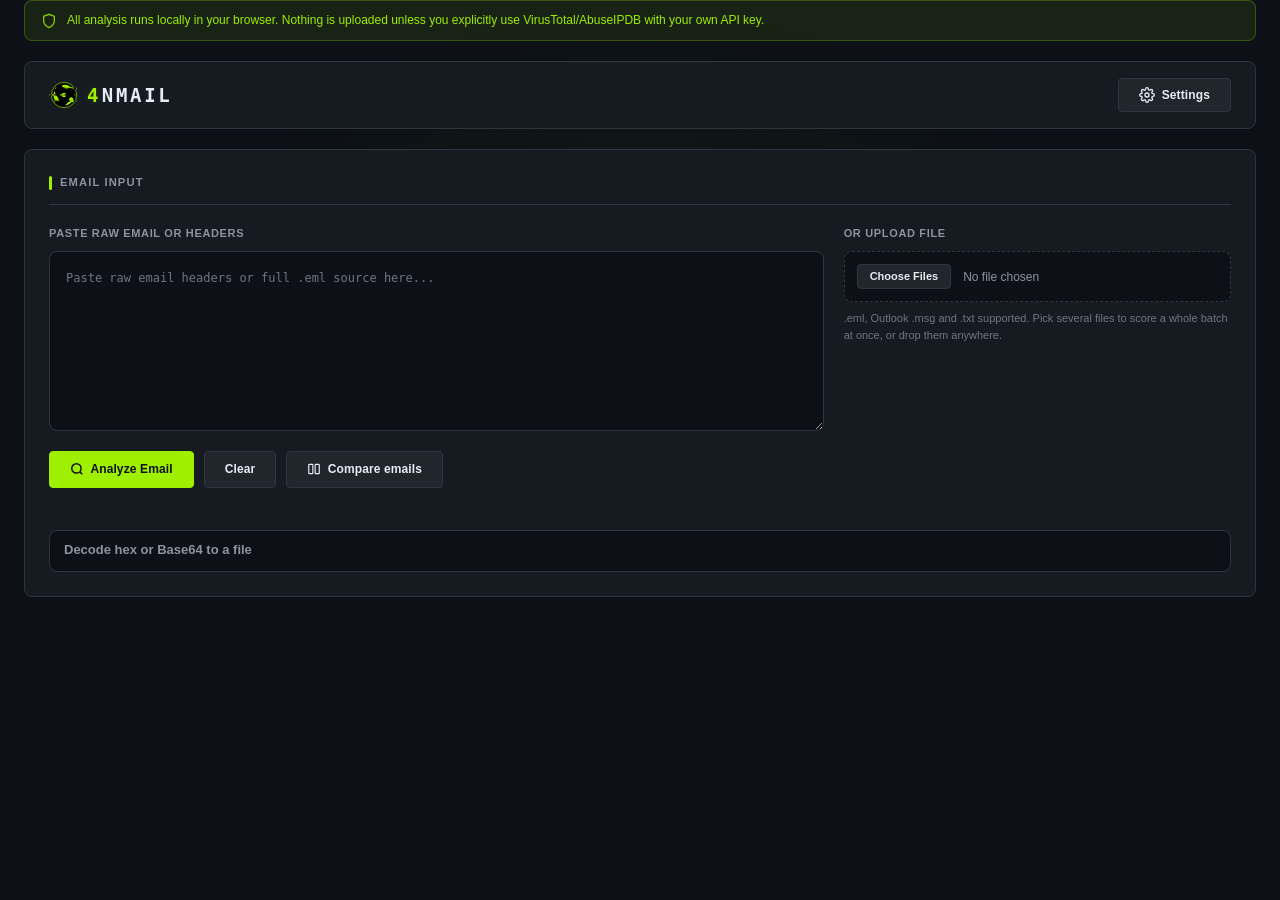
==== commit aa145bff: "Rename the platform to 4NMAIL, with the 4NSEC glitch wordmark The header wordmark matches 4NSEC: the" ====
--- a/index.html
+++ b/index.html
@@ -5,7 +5,7 @@
     <meta charset="UTF-8" />
     <meta name="viewport" content="width=device-width, initial-scale=1.0" />
     <meta name="author" content="BOoDe" />
-    <title>Phishing Email Analyzer</title>
+    <title>4NMAIL</title>
     <!-- PNG first for browsers without SVG favicon support; SVG wins where supported. -->
     <link rel="icon" href="favicon-32.png" sizes="32x32" type="image/png" />
     <link rel="icon" href="favicon.svg" type="image/svg+xml" />
@@ -44,7 +44,7 @@
 
       <!-- Header -->
       <header class="app-header">
-        <h1><svg class="app-logo" viewBox="-5 -5 110 110" width="30" height="30" aria-hidden="true">
+        <h1 aria-label="4NMAIL"><svg class="app-logo" viewBox="-5 -5 110 110" width="30" height="30" aria-hidden="true">
             <!-- favicon.svg inlined so the logo follows the theme colour -->
             <defs>
               <g id="logo-eye">
@@ -66,7 +66,7 @@
             <g clip-path="url(#logo-s1)"><use href="#logo-eye" x="7"/></g>
             <g clip-path="url(#logo-s2)"><use href="#logo-eye" x="-6"/></g>
             <g clip-path="url(#logo-s3)"><use href="#logo-eye" x="5"/></g>
-          </svg>Phishing Email Analyzer</h1>
+          </svg><span class="wordmark" aria-hidden="true"><span class="four">4</span><span class="rest">NM<span class="glitch-a" data-glyph="@">A</span>IL</span></span></h1>
         <button id="settings-btn" class="btn btn-secondary" title="Settings" aria-label="Settings">
           <svg
             width="16"
@@ -274,7 +274,7 @@
               />
               <small>
                 Required for GitHub Pages deployments. See
-                <a href="https://github.com/boode-hub/Phishing-Analyzer/blob/master/cors-worker.js" target="_blank">cors-worker.js</a>
+                <a href="https://github.com/boode-hub/4NMAIL/blob/master/cors-worker.js" target="_blank">cors-worker.js</a>
                 for setup.
               </small>
             </div>
--- a/styles/main.css
+++ b/styles/main.css
@@ -1,5 +1,5 @@
 /* ============================================
-   Phishing Email Analyzer — HackTheBox Theme
+   4NMAIL — HackTheBox Theme
    ============================================ */
 
 /* ===== DESIGN TOKENS ===== */
@@ -129,6 +129,23 @@
   z-index: 0;
 }
 
+/* ===== BACKGROUND LIGHTNING (scripts/lightning.js) =====
+   A canvas behind every panel (z-index -1 over the page background), never
+   clickable. It is clear except for the moment of a strike. */
+.lightning {
+  position: fixed;
+  inset: 0;
+  width: 100%;
+  height: 100%;
+  z-index: -1;
+  pointer-events: none;
+}
+@media (prefers-reduced-motion: reduce) {
+  .lightning {
+    display: none;
+  }
+}
+
 /* ===== TRUST BANNER ===== */
 .trust-banner {
   display: flex;
@@ -171,6 +188,72 @@
   display: flex;
   align-items: center;
   gap: 0.5rem;
+}
+/* ===== WORDMARK: 4NMAIL, in the style of its sibling 4NSEC =====
+   The 4 glows in the accent colour; the rest is plain. Every so often the A
+   breaks up and comes back as an @ for a moment, and hovering the name
+   glitches the 4. */
+.wordmark {
+  font: 800 19px/1 "JetBrains Mono", monospace;
+  letter-spacing: 0.14em;
+  display: flex;
+  align-items: baseline;
+}
+.wordmark .four {
+  color: var(--accent);
+  text-shadow: 0 0 10px var(--accent-glow);
+  margin-right: 0.04em;
+}
+.wordmark .rest {
+  color: var(--text);
+}
+.glitch-a {
+  position: relative;
+  display: inline-block;
+  animation: a-glitch 7s step-end infinite;
+}
+.glitch-a::after {
+  content: attr(data-glyph);
+  position: absolute;
+  left: 0;
+  top: 0;
+  opacity: 0;
+  color: var(--accent);
+  animation: at-glitch 7s step-end infinite;
+}
+/* The @ is drawn inside the A, so the A hides by going transparent rather
+   than by opacity, which would take the @ with it. */
+@keyframes a-glitch {
+  0%, 86%, 100% { color: var(--text); transform: none; text-shadow: none; }
+  87% { color: var(--text); transform: translateX(2px) skewX(-12deg); text-shadow: -3px 0 var(--red), 3px 0 var(--blue); }
+  88% { color: transparent; transform: none; text-shadow: none; }
+  91% { color: var(--text); transform: translateX(-1px); text-shadow: 2px 0 var(--red), -2px 0 var(--blue); }
+  92% { color: transparent; transform: none; text-shadow: none; }
+  95% { color: var(--text); transform: none; text-shadow: none; }
+}
+@keyframes at-glitch {
+  0%, 86%, 100% { opacity: 0; transform: none; text-shadow: none; }
+  88% { opacity: 1; transform: translateX(-2px); text-shadow: 3px 0 var(--red), -3px 0 var(--blue), 0 0 10px var(--accent-glow); }
+  89% { transform: translateX(1px) skewX(10deg); }
+  90% { transform: none; text-shadow: 0 0 10px var(--accent-glow); }
+  91% { opacity: 0; }
+  92% { opacity: 1; transform: translateX(1px); text-shadow: -2px 0 var(--red), 2px 0 var(--blue); }
+  95% { opacity: 0; }
+}
+.app-header h1:hover .wordmark .four {
+  animation: four-glitch 0.45s steps(2, end) 1;
+}
+@keyframes four-glitch {
+  0% { text-shadow: 3px 0 var(--red), -3px 0 var(--blue); transform: translateX(-1px); }
+  50% { text-shadow: -2px 0 var(--red), 2px 0 var(--blue); transform: translateX(2px); }
+  100% { text-shadow: 0 0 10px var(--accent-glow); transform: none; }
+}
+@media (prefers-reduced-motion: reduce) {
+  .app-header h1:hover .wordmark .four,
+  .glitch-a,
+  .glitch-a::after {
+    animation: none;
+  }
 }
 /* The logo takes the place of the old ">" prompt mark. */
 .app-logo {
@@ -1234,6 +1317,12 @@
   display: none;
 }
 
+.body-note {
+  margin: 0 0 0.5rem;
+  font-size: 12px;
+  color: var(--text-muted);
+}
+
 .body-text {
   background: var(--bg-deep);
   border: 1px solid var(--border);
@@ -2088,7 +2177,7 @@
 
 /* ===== API AVAILABILITY NOTICE ===== */
 .api-notice {
-  margin-top: 0.75rem;
+  margin: 0.75rem 0 1.25rem;
   padding: 0.625rem 0.75rem;
   border-radius: 6px;
   border-left: 3px solid #f59e0b;
@@ -2420,6 +2509,26 @@
   .export-actions .btn {
     flex: 1;
     justify-content: center;
+  }
+}
+/* Phones: the main action gets its own full-width row, so no button label
+   breaks over two lines. */
+@media (max-width: 480px) {
+  .input-actions,
+  .export-actions {
+    flex-wrap: wrap;
+  }
+  .input-actions .btn,
+  .export-actions .btn {
+    flex: 1 1 auto;
+    justify-content: center;
+    white-space: nowrap;
+    padding-inline: 0.875rem;
+  }
+  #analyze-btn,
+  #export-download {
+    flex-basis: 100%;
+    order: -1;
   }
 }
 
@@ -2684,11 +2793,11 @@
 }
 
 @media (max-width: 480px) {
-  /* Icon-only Settings button so the title stays on one line */
-  #settings-btn .btn-label {
+  /* Icon-only header buttons (Settings, Back) so the title stays on one line */
+  .app-header .btn .btn-label {
     display: none;
   }
-  #settings-btn {
+  .app-header .btn {
     min-width: 40px;
     justify-content: center;
     padding-left: 0.625rem;
@@ -2743,8 +2852,9 @@
 }
 .lang-group-head {
   display: flex;
-  align-items: center;
+  align-items: flex-start;
   justify-content: space-between;
+  gap: 0.5rem;
   margin-bottom: 0.4rem;
 }
 .lang-group-name {
@@ -2761,6 +2871,8 @@
   padding: 0 7px;
   border-radius: var(--radius-full);
   border: 1px solid;
+  white-space: nowrap;
+  flex-shrink: 0;
 }
 .lang-group-count.bad { color: var(--red); background: var(--red-bg); border-color: var(--red-border); }
 .lang-group-count.warn { color: var(--yellow); background: var(--yellow-bg); border-color: var(--yellow-border); }
@@ -2816,7 +2928,7 @@
 }
 /* Half width: categories stack two-up instead of four across. */
 .summary-split .lang-groups {
-  grid-template-columns: repeat(auto-fit, minmax(160px, 1fr));
+  grid-template-columns: repeat(auto-fit, minmax(210px, 1fr));
 }
 @media (max-width: 768px) {
   .summary-split {
@@ -3239,6 +3351,9 @@
   border-radius: var(--radius-md);
   background: var(--bg-deep);
   font-size: 12px;
+  /* The value cell breaks anywhere so hashes fit; sentences should not. */
+  word-break: normal;
+  line-height: 1.5;
 }
 .att-findings-title {
   font-size: 11px;
@@ -3518,6 +3633,7 @@
   padding: 0.5rem 0.75rem;
   font: 12px/1.5 "JetBrains Mono", monospace;
   resize: vertical;
+  min-height: 0; /* the email box's 180px minimum is for whole messages */
 }
 #own-domains:focus {
   outline: none;
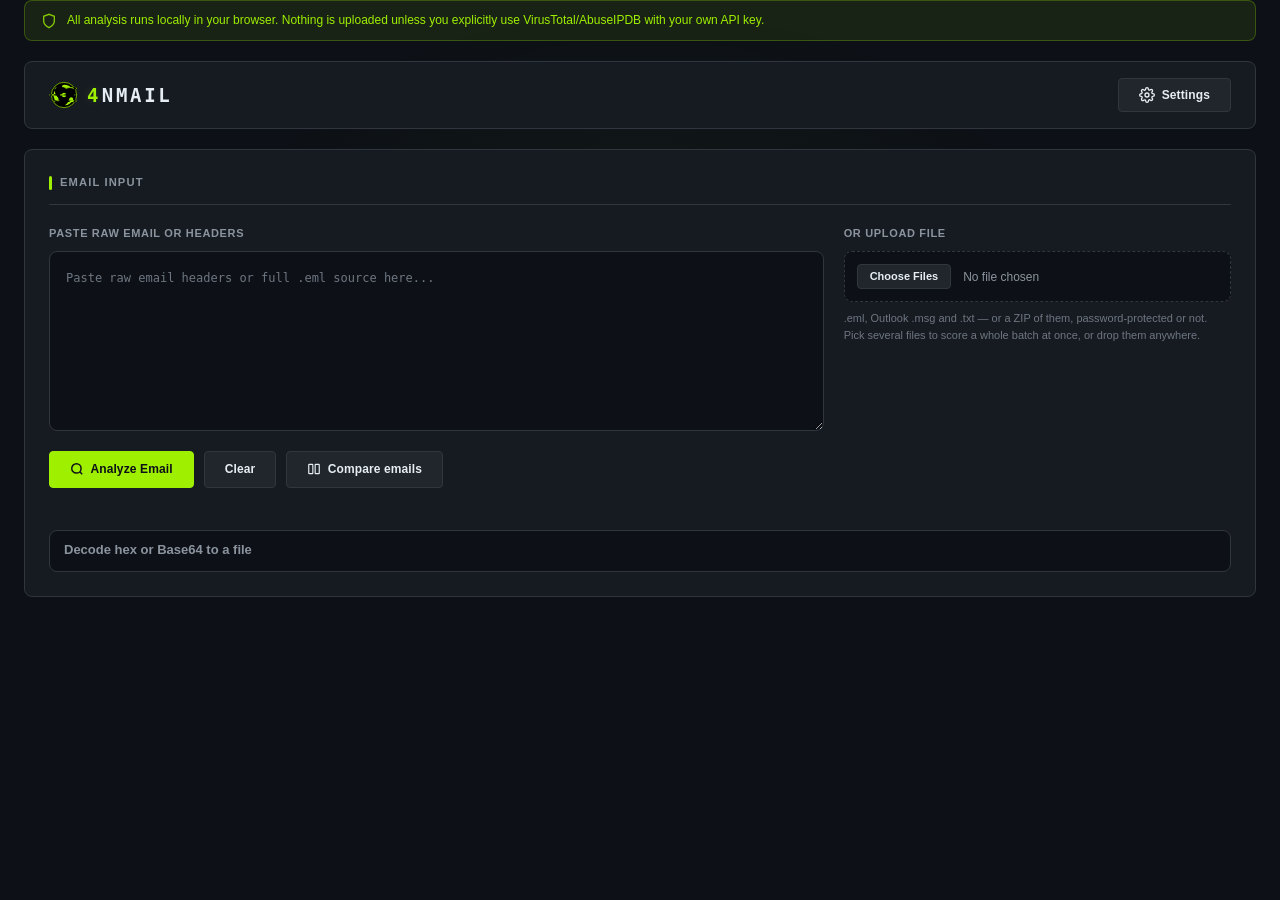
==== commit 5a16a2d1: "Open password-protected ZIP uploads, with AES support - Upload or drop a .zip (main page and Compare" ====
--- a/index.html
+++ b/index.html
@@ -98,10 +98,11 @@
           </div>
           <div class="input-method">
             <label for="file-upload">Or upload file</label>
-            <input type="file" id="file-upload" accept=".eml,.txt,.msg" multiple />
+            <input type="file" id="file-upload" accept=".eml,.txt,.msg,.zip" multiple />
             <small class="file-hint"
-              >.eml, Outlook .msg and .txt supported. Pick several files to
-              score a whole batch at once, or drop them anywhere.</small
+              >.eml, Outlook .msg and .txt — or a ZIP of them, password-protected
+              or not. Pick several files to score a whole batch at once, or drop
+              them anywhere.</small
             >
           </div>
         </div>
--- a/styles/main.css
+++ b/styles/main.css
@@ -572,7 +572,9 @@
 }
 .summary-bottom-row {
   display: grid;
-  grid-template-columns: repeat(3, 1fr);
+  /* Sender, Reply-To, Recipient, Message: four across when they fit, two by
+     two on narrower screens. */
+  grid-template-columns: repeat(auto-fit, minmax(250px, 1fr));
   gap: 1rem;
 }
 
@@ -1787,6 +1789,61 @@
   overflow-y: auto;
   box-shadow: 0 20px 60px rgba(0, 0, 0, 0.5);
 }
+/* Password for an uploaded ZIP (scripts/upload.js). */
+.zip-dialog {
+  margin: auto; /* the global margin reset would pin it to the corner */
+  background: var(--bg-base);
+  color: var(--text);
+  border: 1px solid var(--border);
+  border-radius: var(--radius-xl);
+  padding: 1.25rem 1.5rem;
+  width: min(420px, calc(100vw - 2rem));
+  box-shadow: 0 20px 60px rgba(0, 0, 0, 0.5);
+}
+.zip-dialog::backdrop {
+  background: rgba(1, 4, 9, 0.7);
+}
+.zip-dialog h3 {
+  margin: 0 0 0.5rem;
+  font-size: 1rem;
+  color: var(--text);
+}
+.zip-dialog-text,
+.zip-dialog-note {
+  margin: 0 0 0.75rem;
+  font-size: 12px;
+  color: var(--text-secondary);
+  overflow-wrap: anywhere;
+}
+.zip-dialog-note {
+  margin: 0.5rem 0 1rem;
+  color: var(--text-muted);
+}
+.zip-dialog input {
+  width: 100%;
+  box-sizing: border-box;
+  padding: 0.55rem 0.75rem;
+  background: var(--bg-deep);
+  color: var(--text);
+  border: 1px solid var(--border);
+  border-radius: var(--radius-md);
+  font: 13px "JetBrains Mono", monospace;
+}
+.zip-dialog input:focus {
+  outline: none;
+  border-color: var(--accent);
+  box-shadow: 0 0 0 3px var(--accent-glow);
+}
+.zip-dialog-error {
+  margin: 0.4rem 0 0;
+  font-size: 12px;
+  color: var(--red);
+}
+.zip-dialog-actions {
+  display: flex;
+  justify-content: flex-end;
+  gap: 0.5rem;
+}
 .modal-header {
   display: flex;
   justify-content: space-between;
@@ -2318,6 +2375,56 @@
   border: 1px solid var(--border);
   border-radius: 6px;
   background: var(--bg-deep, #0a0a0a);
+}
+/* What the URL is encoded with, explained before any button is pressed. */
+.decode-info {
+  margin-bottom: 0.625rem;
+  padding: 0.5rem 0.625rem;
+  border: 1px solid var(--yellow-border);
+  border-left: 3px solid var(--yellow);
+  border-radius: 6px;
+  background: var(--yellow-bg);
+  font-size: 12px;
+  line-height: 1.5;
+  color: var(--text-secondary);
+  word-break: normal;
+  overflow-wrap: anywhere;
+}
+.decode-info.plain {
+  border-color: var(--border);
+  border-left-color: var(--text-muted);
+  background: transparent;
+  display: flex;
+  align-items: center;
+  gap: 0.4rem;
+}
+.decode-info-title {
+  display: flex;
+  align-items: center;
+  gap: 0.4rem;
+  font-size: 11px;
+  font-weight: 600;
+  text-transform: uppercase;
+  letter-spacing: 0.05em;
+  color: var(--yellow);
+  margin-bottom: 0.25rem;
+}
+.decode-info ul {
+  margin: 0;
+  padding-left: 1.1rem;
+}
+.decode-info li + li {
+  margin-top: 0.25rem;
+}
+.decode-info-name {
+  font-weight: 600;
+  color: var(--text);
+}
+.decode-info-found {
+  display: block;
+  margin-top: 0.15rem;
+  font-size: 11px;
+  color: var(--yellow);
 }
 .decode-buttons {
   display: flex;
@@ -3391,6 +3498,119 @@
 .att-open {
   margin-top: 0.5rem;
 }
+a.att-open {
+  display: inline-flex;
+  align-items: center;
+  text-decoration: none;
+  color: var(--accent);
+  border-color: var(--accent-border);
+}
+a.att-open:hover {
+  background: var(--accent-bg);
+}
+
+/* ===== FILE DETAILS (renderFileDetails) ===== */
+.att-details {
+  margin-top: 0.5rem;
+}
+.att-details > summary {
+  cursor: pointer;
+  font-size: 12px;
+  color: var(--accent);
+  min-height: 28px;
+  display: flex;
+  align-items: center;
+  word-break: normal;
+}
+.att-details-body {
+  margin-top: 0.4rem;
+  padding: 0.625rem;
+  border: 1px solid var(--border-light);
+  border-radius: var(--radius-md);
+  background: var(--bg-deep);
+  font-size: 12px;
+  /* The value cell breaks anywhere so hashes fit; sentences should not. */
+  word-break: normal;
+  overflow-wrap: anywhere;
+}
+.file-facts {
+  display: grid;
+  grid-template-columns: max-content 1fr;
+  gap: 0.25rem 0.875rem;
+  margin: 0 0 0.75rem;
+}
+.file-facts dt {
+  color: var(--text-muted);
+  font-size: 11px;
+  text-transform: uppercase;
+  letter-spacing: 0.04em;
+  padding-top: 1px;
+}
+.file-facts dd {
+  margin: 0;
+  color: var(--text-secondary);
+  min-width: 0;
+}
+.file-facts dd.good { color: var(--green); }
+.file-facts dd.bad,
+.att-details-body .bad { color: var(--red); }
+.file-facts dd.warn { color: var(--yellow); }
+.att-hex-title {
+  font-size: 11px;
+  text-transform: uppercase;
+  letter-spacing: 0.04em;
+  color: var(--text-muted);
+  margin: 0.5rem 0 0.25rem;
+}
+.att-hex-title .muted {
+  text-transform: none;
+  letter-spacing: 0;
+}
+.att-hex {
+  margin: 0;
+  padding: 0.5rem;
+  font-size: 11px;
+  line-height: 1.5;
+  white-space: pre;
+  overflow-x: auto;
+  background: var(--bg-base);
+  border: 1px solid var(--border);
+  border-radius: var(--radius-sm);
+  color: var(--text-secondary);
+}
+.att-strings-group {
+  display: flex;
+  flex-wrap: wrap;
+  align-items: baseline;
+  gap: 0.25rem 0.5rem;
+  margin-bottom: 0.35rem;
+}
+.att-strings-title {
+  font-size: 11px;
+  color: var(--text-muted);
+  min-width: 7.5rem;
+}
+.att-strings-group .mono {
+  font-size: 11px;
+  padding: 1px 6px;
+  border-radius: var(--radius-sm);
+  background: var(--bg-base);
+  border: 1px solid var(--border);
+  color: var(--text);
+}
+.att-strings-none {
+  margin: 0;
+  font-size: 12px;
+}
+@media (max-width: 480px) {
+  .file-facts {
+    grid-template-columns: 1fr;
+    gap: 0;
+  }
+  .file-facts dd {
+    margin-bottom: 0.4rem;
+  }
+}
 @media (max-width: 768px) {
   .preview-frame-wrap {
     height: 420px;
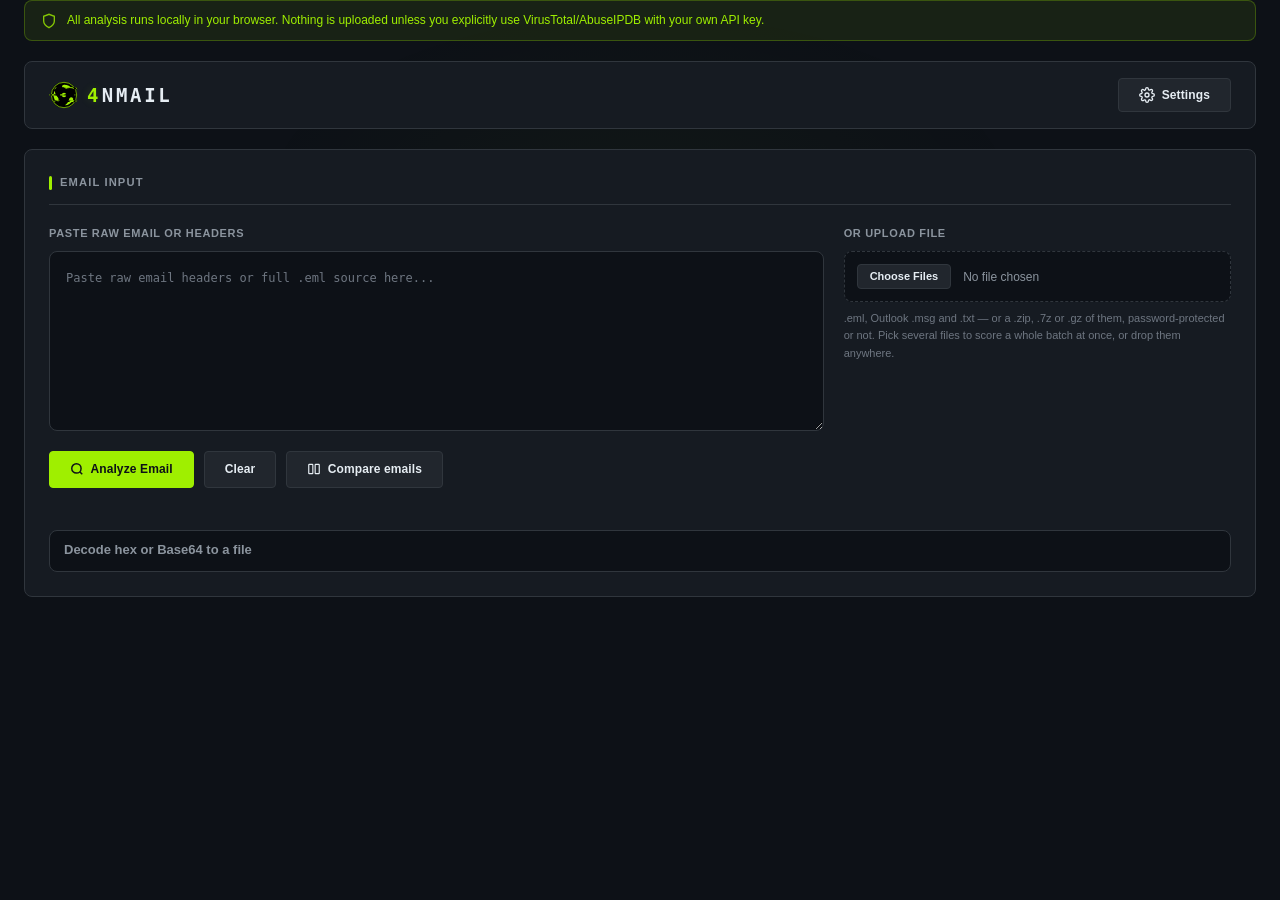
==== commit 11b743d4: "Open 7z archives (incl. password and encrypted names); refuse non-email binary - 7z reader in the br" ====
--- a/index.html
+++ b/index.html
@@ -98,11 +98,11 @@
           </div>
           <div class="input-method">
             <label for="file-upload">Or upload file</label>
-            <input type="file" id="file-upload" accept=".eml,.txt,.msg,.zip" multiple />
+            <input type="file" id="file-upload" accept=".eml,.txt,.msg,.zip,.7z,.gz" multiple />
             <small class="file-hint"
-              >.eml, Outlook .msg and .txt — or a ZIP of them, password-protected
-              or not. Pick several files to score a whole batch at once, or drop
-              them anywhere.</small
+              >.eml, Outlook .msg and .txt — or a .zip, .7z or .gz of them,
+              password-protected or not. Pick several files to score a whole
+              batch at once, or drop them anywhere.</small
             >
           </div>
         </div>
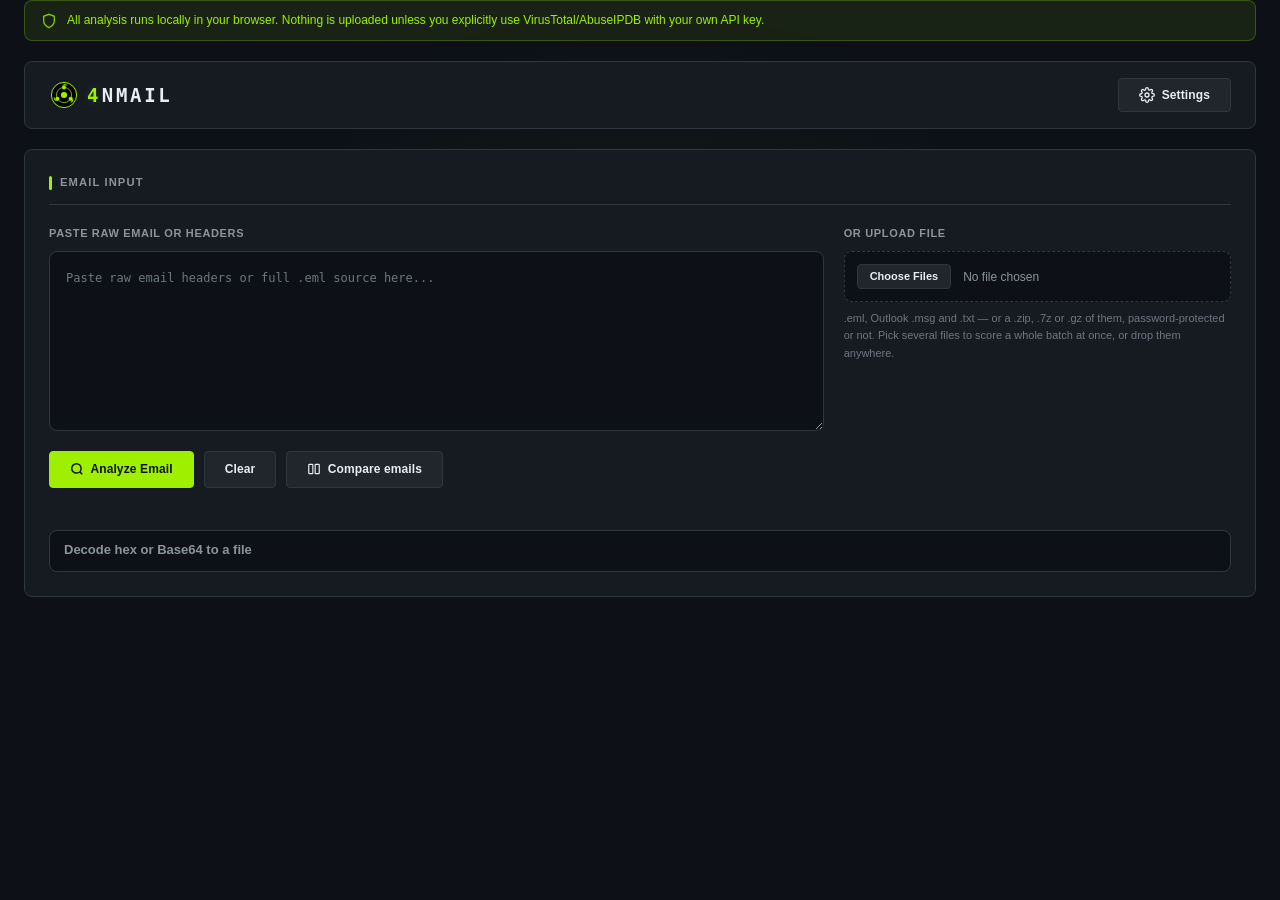
==== commit 6bbc8fda: "Logo: the three-tomoe Sharingan from the Sharingan Tray Monitor Replaces the glitch tomoe (eye cut i" ====
--- a/index.html
+++ b/index.html
@@ -44,28 +44,17 @@
 
       <!-- Header -->
       <header class="app-header">
-        <h1 aria-label="4NMAIL"><svg class="app-logo" viewBox="-5 -5 110 110" width="30" height="30" aria-hidden="true">
+        <h1 aria-label="4NMAIL"><svg class="app-logo" viewBox="-5 -5 138 138" width="30" height="30" aria-hidden="true">
             <!-- favicon.svg inlined so the logo follows the theme colour -->
-            <defs>
-              <g id="logo-eye">
-                <circle cx="50" cy="50" r="48" fill="#000"/>
-                <circle cx="50" cy="50" r="46.5" fill="none" stroke="currentColor" stroke-width="2.5"/>
-                <g id="logo-t" fill="currentColor">
-                  <path d="M50 12A38 38 0 0 1 81 28Q69 22 50 26Z"/>
-                  <circle cx="50" cy="19" r="7"/>
-                </g>
-                <use href="#logo-t" transform="rotate(120 50 50)"/>
-                <use href="#logo-t" transform="rotate(240 50 50)"/>
-                <circle cx="50" cy="50" r="8" fill="currentColor"/>
-              </g>
-              <clipPath id="logo-s1"><rect x="-10" y="22" width="120" height="7"/></clipPath>
-              <clipPath id="logo-s2"><rect x="-10" y="47" width="120" height="5"/></clipPath>
-              <clipPath id="logo-s3"><rect x="-10" y="70" width="120" height="6"/></clipPath>
-            </defs>
-            <use href="#logo-eye"/>
-            <g clip-path="url(#logo-s1)"><use href="#logo-eye" x="7"/></g>
-            <g clip-path="url(#logo-s2)"><use href="#logo-eye" x="-6"/></g>
-            <g clip-path="url(#logo-s3)"><use href="#logo-eye" x="5"/></g>
+            <circle cx="64" cy="64" r="58" fill="#000" stroke="currentColor" stroke-width="4.5"/>
+            <circle cx="64" cy="64" r="35" fill="none" stroke="currentColor" stroke-width="3.2"/>
+            <g id="logo-t" fill="currentColor">
+              <circle cx="64" cy="29" r="9.14"/>
+              <path d="M54.7 27.3 54.7 26.8 54.8 26.3 54.9 25.8 55 25.3 55.1 24.8 55.2 24.2 55.4 23.7 55.6 23.2 55.8 22.7 56 22.2 56.3 21.7 56.6 21.2 56.9 20.7 57.3 20.3 57.7 19.8 58.1 19.3 58.5 18.8 58.9 18.3 59.4 17.9 59.9 17.4 60.4 17 61 16.5 61.6 16.2 62.3 15.8 62.9 15.6 63.6 15.3 64.4 15 65.1 14.8 65.9 14.6 66.7 14.6 67.5 14.6 68.3 14.6 69.1 14.5 70 14.6 70.8 14.7 71.7 14.9 72.5 15.1 73.3 15.4 74.2 15.7 75 16.1 75.8 16.6 76.5 17.1 77.4 17.6 78.2 18.1 79 18.7 79.7 19.4 80.5 20.1 81 20.9 81 20.9 79.5 20.6 78.3 20.2 77.2 20 76 19.8 75 19.6 73.9 19.6 72.9 19.6 71.9 19.7 70.9 20 69.9 20.4 69.1 20.7 68.4 21 67.9 20.8 67.5 20.6 67 20.4 66.6 20.2 66.1 20.1 65.7 20 65.2 19.9 64.7 19.9 64.2 19.9 63.8 19.9 63.3 19.9 62.8 19.9 62.3 20 61.9 20.1 61.4 20.2 61 20.4 60.5 20.6 60.1 20.8 59.6 21 59.2 21.2 58.8 21.5 58.4 21.8 58.1 22.1 57.7 22.4 57.4 22.7 57 23.1 56.8 23.4 56.5 23.8 56.2 24.2 56 24.6 55.8 25.1 55.6 25.5 55.4 25.9 55.2 26.4 55.1 26.9 55 27.3Z"/>
+            </g>
+            <use href="#logo-t" transform="rotate(120 64 64)"/>
+            <use href="#logo-t" transform="rotate(240 64 64)"/>
+            <circle cx="64" cy="64" r="14" fill="currentColor"/>
           </svg><span class="wordmark" aria-hidden="true"><span class="four">4</span><span class="rest">NM<span class="glitch-a" data-glyph="@">A</span>IL</span></span></h1>
         <button id="settings-btn" class="btn btn-secondary" title="Settings" aria-label="Settings">
           <svg
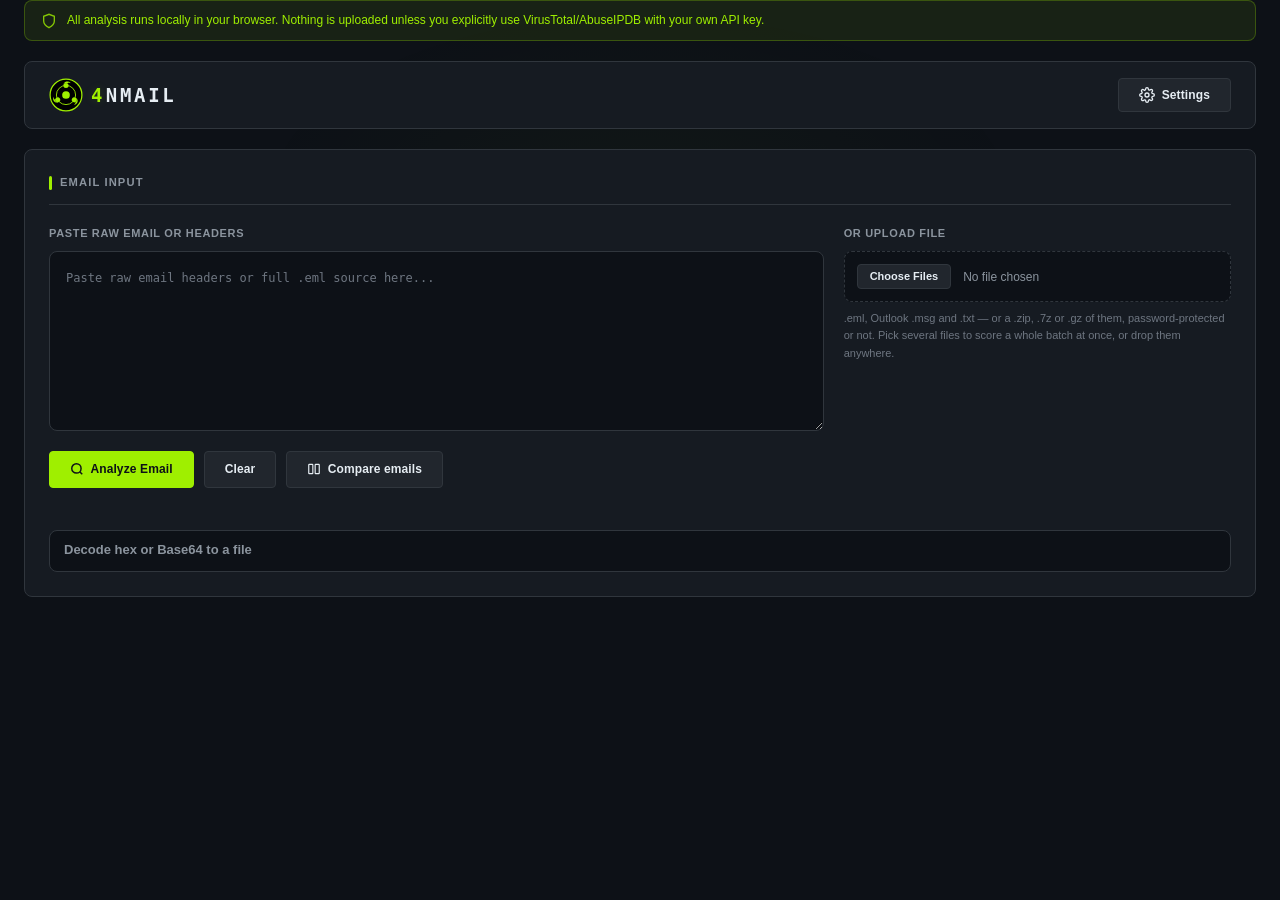
==== commit e18165e7: "Logo: pick any Sharingan or Mangekyou, invert it, and a larger mark eyes.js (generated in 4N-HQ/styl" ====
--- a/index.html
+++ b/index.html
@@ -44,7 +44,7 @@
 
       <!-- Header -->
       <header class="app-header">
-        <h1 aria-label="4NMAIL"><svg class="app-logo" viewBox="-5 -5 138 138" width="30" height="30" aria-hidden="true">
+        <h1 aria-label="4NMAIL"><span class="logo-slot" data-eye="34"><svg class="app-logo" viewBox="2 2 124 124" width="30" height="30" aria-hidden="true">
             <!-- favicon.svg inlined so the logo follows the theme colour -->
             <circle cx="64" cy="64" r="58" fill="#000" stroke="currentColor" stroke-width="4.5"/>
             <circle cx="64" cy="64" r="35" fill="none" stroke="currentColor" stroke-width="3.2"/>
@@ -55,7 +55,7 @@
             <use href="#logo-t" transform="rotate(120 64 64)"/>
             <use href="#logo-t" transform="rotate(240 64 64)"/>
             <circle cx="64" cy="64" r="14" fill="currentColor"/>
-          </svg><span class="wordmark" aria-hidden="true"><span class="four">4</span><span class="rest">NM<span class="glitch-a" data-glyph="@">A</span>IL</span></span></h1>
+          </svg></span><span class="wordmark" aria-hidden="true"><span class="four">4</span><span class="rest">NM<span class="glitch-a" data-glyph="@">A</span>IL</span></span></h1>
         <button id="settings-btn" class="btn btn-secondary" title="Settings" aria-label="Settings">
           <svg
             width="16"
@@ -290,6 +290,12 @@
               <small>Changes the green accent only. Applied instantly and saved in this browser.</small>
             </div>
 
+            <div class="setting-field">
+              <label>Logo</label>
+              <div id="eye-picker"></div>
+              <small>Any Sharingan or Mangekyou from the Sharingan Tray Monitor. Applied instantly and saved in this browser.</small>
+            </div>
+
             <div class="setting-actions">
               <button id="save-settings" class="btn btn-primary">
                 Save Settings
--- a/styles/main.css
+++ b/styles/main.css
@@ -256,10 +256,13 @@
   }
 }
 /* The logo takes the place of the old ">" prompt mark. */
+.logo-slot {
+  display: flex;
+}
 .app-logo {
   color: var(--accent);
-  width: 30px;
-  height: 30px;
+  width: 34px;
+  height: 34px;
   flex-shrink: 0;
   /* One turn every 14 seconds: noticeable if you watch it, invisible if
      you are reading a verdict next to it. */
